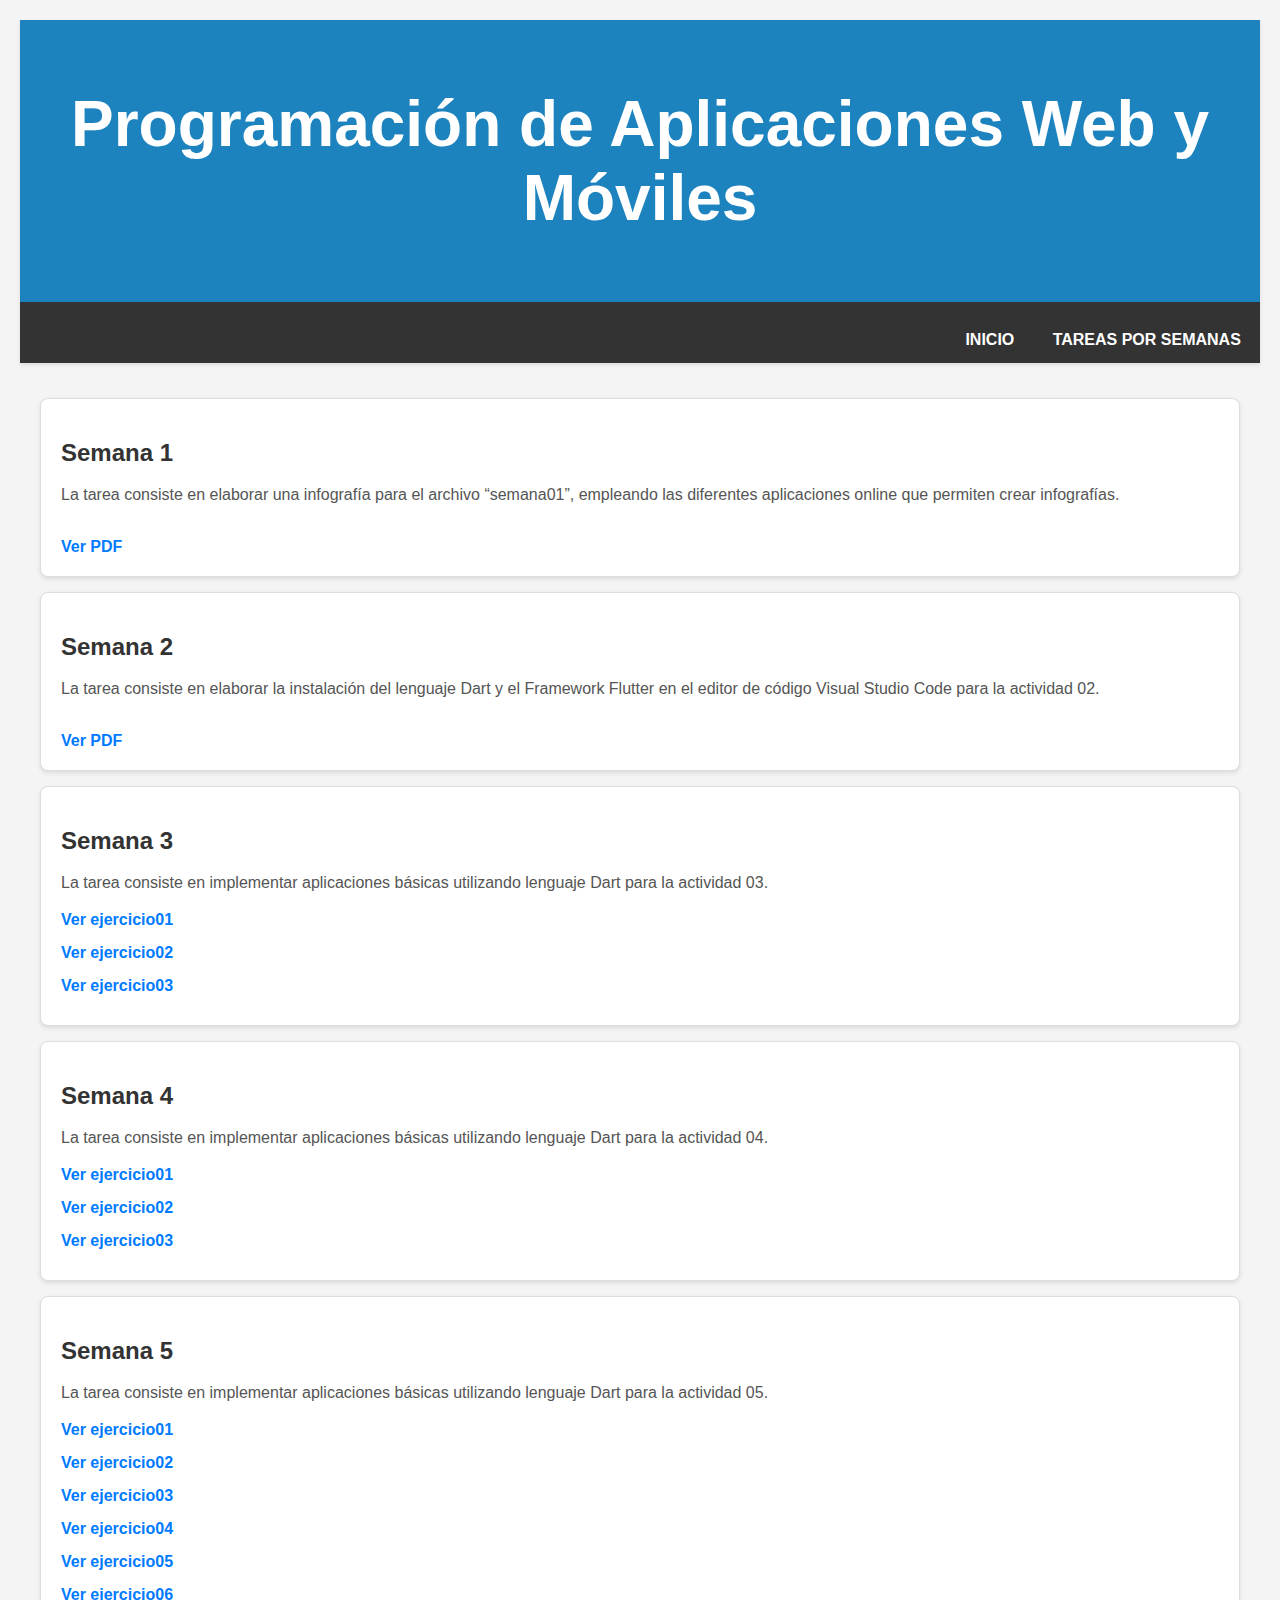
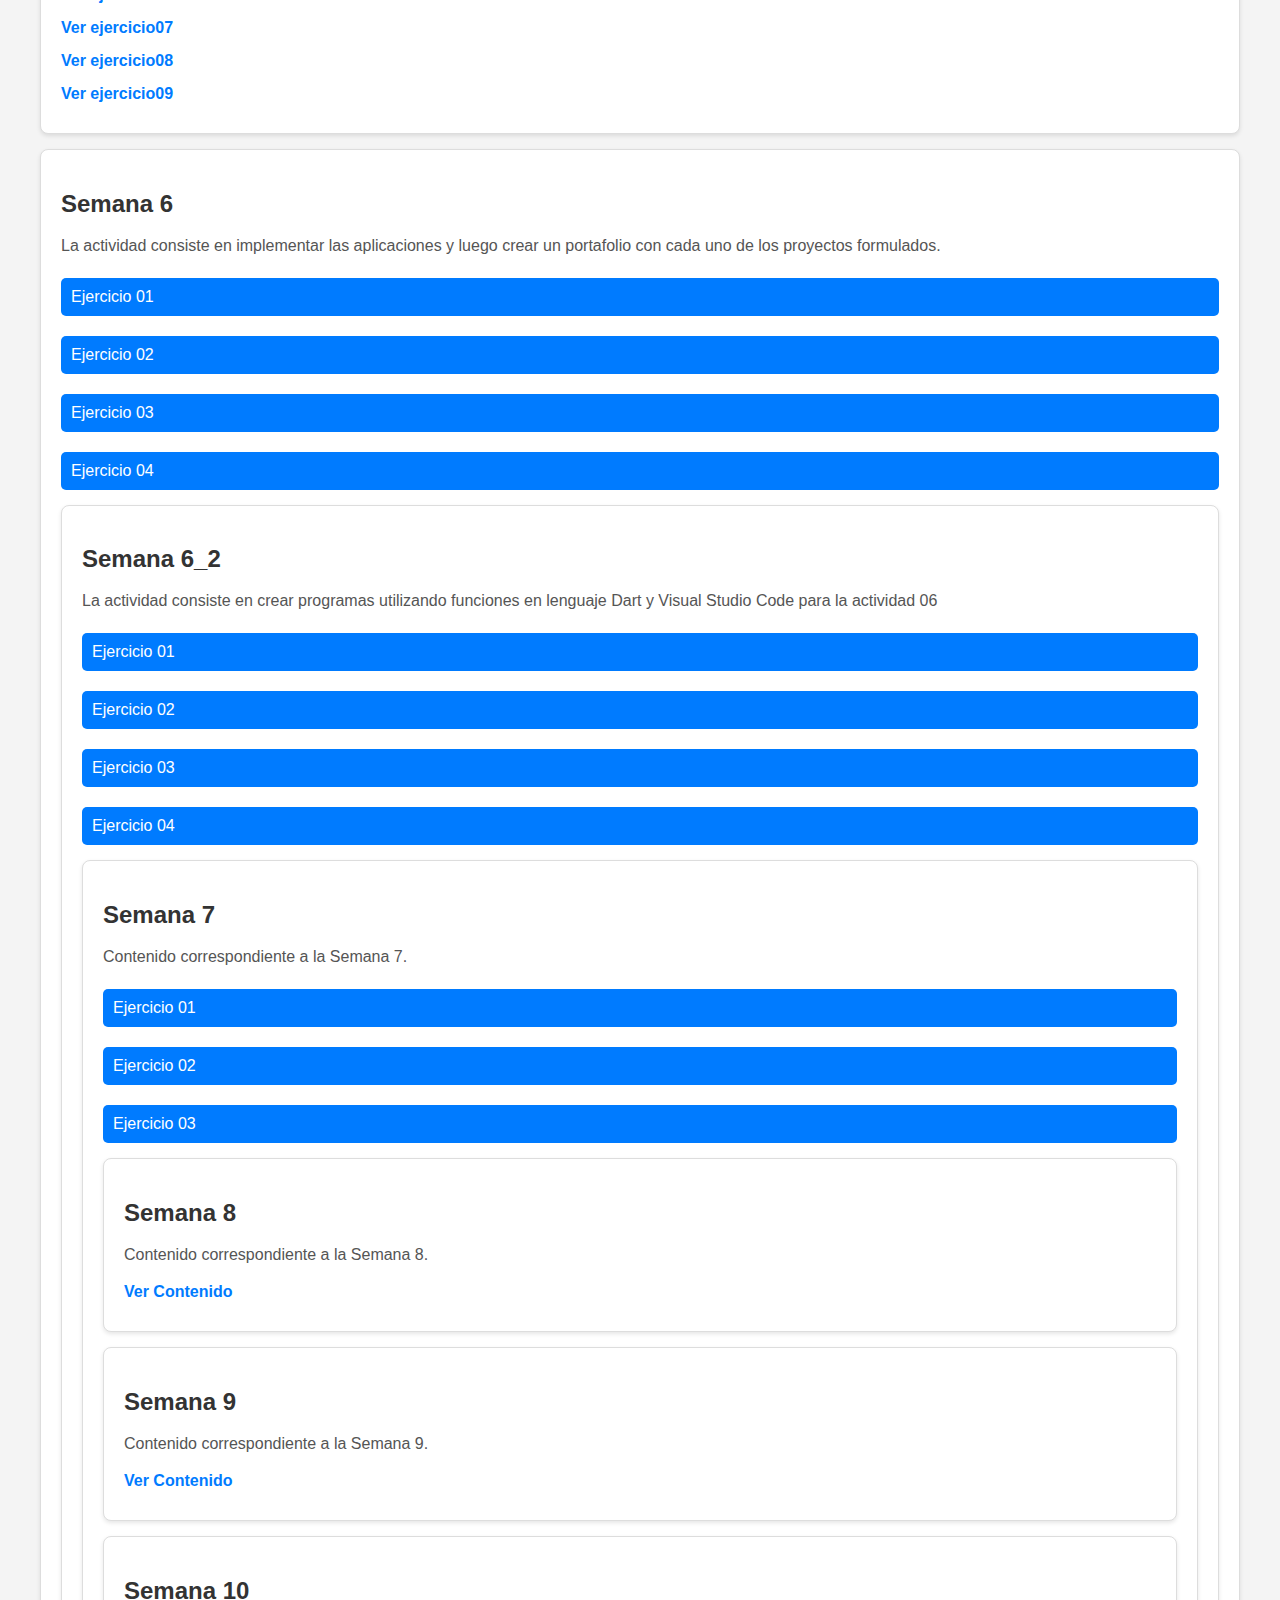
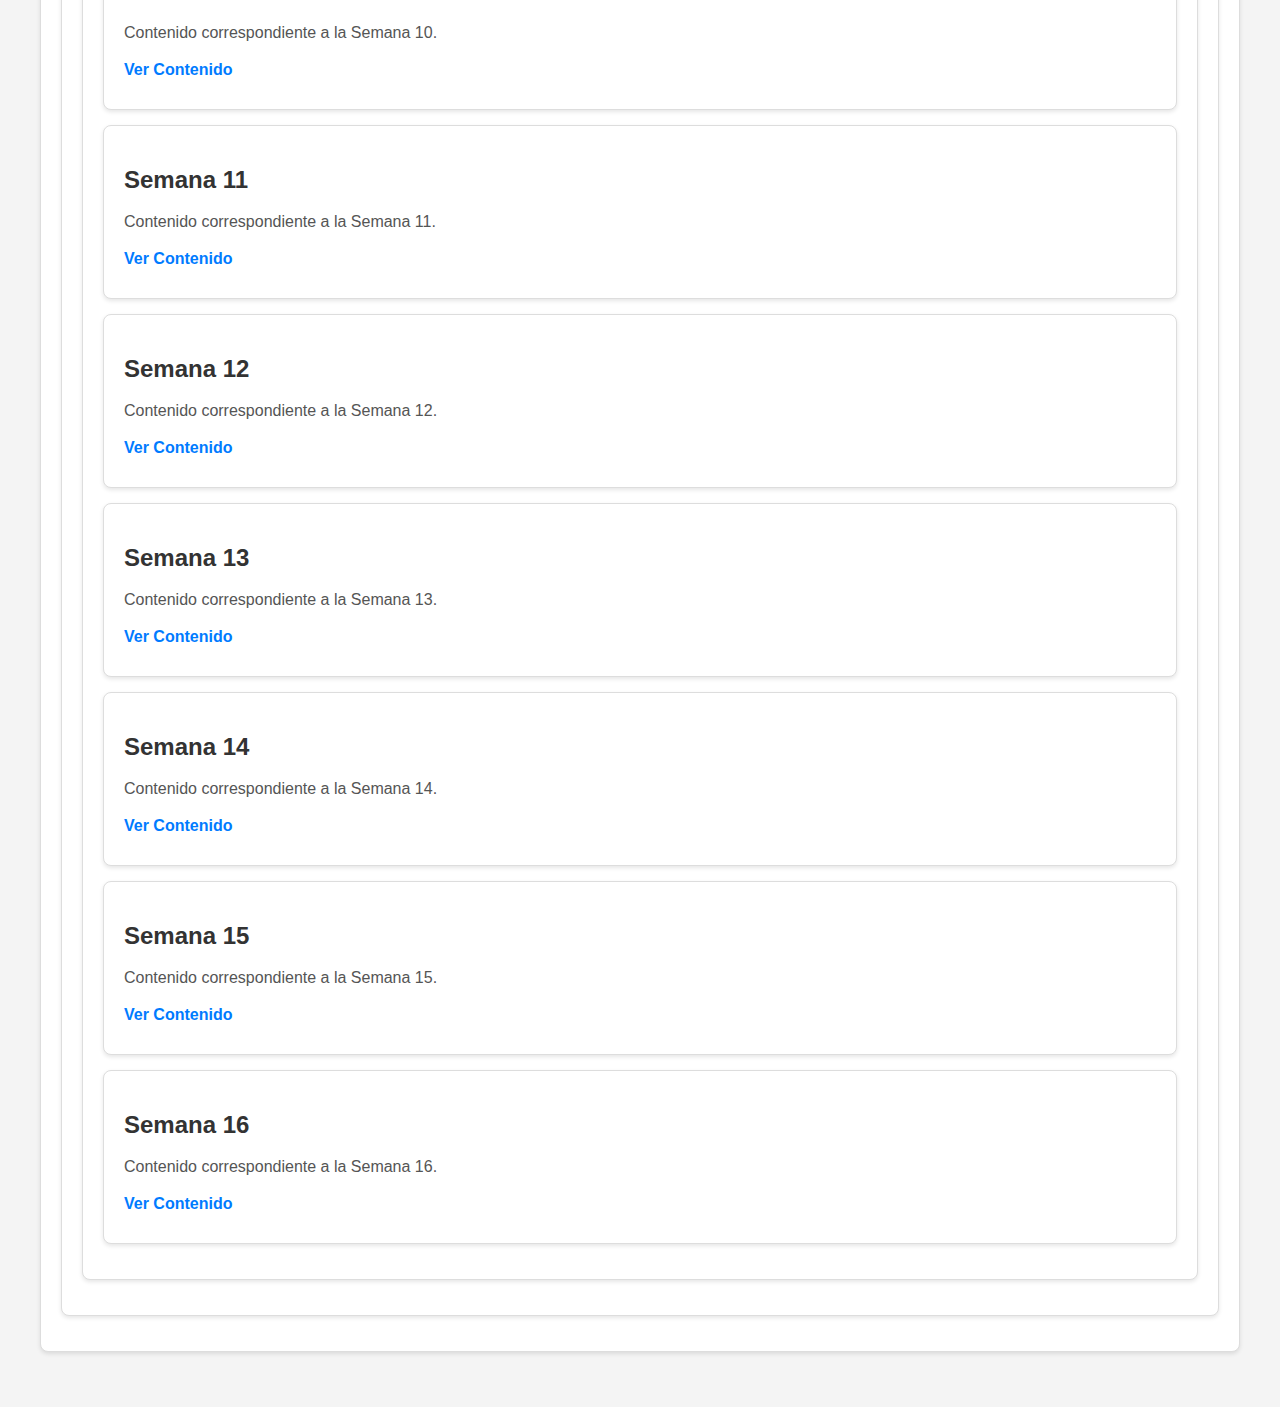
==== trabajos.html @ b3fa12b3 "Update trabajos.html" ====
<!DOCTYPE html>
<html lang="es">
<head>
    <meta charset="UTF-8">
    <meta name="viewport" content="width=device-width, initial-scale=1.0">
    <title>Aplicaciones Móviles</title>
    <link rel="stylesheet" href="styles.css">
</head>
<body>

    <header>
        <h1>Programación de Aplicaciones Web y Móviles</h1>
    </header>
    <nav>
        <ul>
            <li><a href="index.html">INICIO</a></li>
            <li><a href="trabajos.html">TAREAS POR SEMANAS</a></li>
        </ul>
    </nav>

    <!-- Secciones de las semanas -->
    <main>
        <section id="semana1">
            <h2>Semana 1</h2>
            <p>La tarea consiste en elaborar una infografía para el archivo “semana01”, empleando las diferentes aplicaciones online que permiten crear infografías.</p>
            <a href="pdf/Infografia.pdf">Ver PDF</a>
        </section>

        <section id="semana2">
            <h2>Semana 2</h2>
            <p>La tarea consiste en elaborar la instalación del lenguaje Dart y el Framework Flutter en el editor de código Visual Studio Code para la actividad 02.</p>
            <a href="pdf/Manual de instalacion.pdf">Ver PDF</a>
        </section>

        <section id="semana3">
            <h2>Semana 3</h2>
            <p>La tarea consiste en implementar aplicaciones básicas utilizando lenguaje Dart para la actividad 03.</p>
            <a href="dart/enunciado01.dart">Ver ejercicio01</a>
            <a href="dart/enunciado02.dart">Ver ejercicio02</a>
            <a href="dart/enunciado03.dart">Ver ejercicio03</a>
        </section>
        

        <section id="semana4">
            <h2>Semana 4</h2>
            <p>La tarea consiste en implementar aplicaciones básicas utilizando lenguaje Dart para la actividad 04.</p>
            <a href="dart/Ejercicio01.dart">Ver ejercicio01</a>
            <a href="dart/Ejercicio02.dart">Ver ejercicio02</a>
            <a href="dart/Ejercicio03.dart">Ver ejercicio03</a>
        </section>

        <section id="semana5">
            <h2>Semana 5</h2>
            <p>La tarea consiste en implementar aplicaciones básicas utilizando lenguaje Dart para la actividad 05.</p>
            <a href="dart/ejercicio1.dart">Ver ejercicio01</a>
            <a href="dart/ejercicio2.dart">Ver ejercicio02</a>
            <a href="dart/ejercicio3.dart">Ver ejercicio03</a>
            <a href="dart/ejercicio4.dart">Ver ejercicio04</a>
            <a href="dart/ejercicio5.dart">Ver ejercicio05</a>
            <a href="dart/ejercicio6.dart">Ver ejercicio06</a>
            <a href="dart/ejercicio7.dart">Ver ejercicio07</a>
            <a href="dart/ejercicio8.dart">Ver ejercicio08</a>
            <a href="dart/ejercicio9.dart">Ver ejercicio09</a>

        </section>

       <section id="semana6">
            <h2>Semana 6</h2>
<p>La actividad consiste en implementar las aplicaciones y luego crear un portafolio con cada uno de los proyectos formulados.</p>

<!-- Acordeón para el Ejercicio 01 -->
<div class="accordion">
    <input type="checkbox" id="exercise1" class="toggle-input">
    <label for="exercise1" class="toggle-btn">Ejercicio 01</label>

    <div class="toggle-content">
        <h3>Enunciado:</h3>
        <p>Una empresa paga a sus vendedores un sueldo bruto que se calcula sumando un sueldo básico más una comisión. El sueldo básico es S/. 350.75. La comisión es igual al 5% del importe total vendido en el mes. Por ley, todo empleado está sujeto a un descuento igual al 15% del sueldo bruto. Diseñe un algoritmo que imprima la boleta de un vendedor indicando el sueldo básico, la comisión, el sueldo bruto, el descuento y el sueldo neto.</p>

        <h3>Requerimientos Funcionales:</h3>
        <ul>
            <li>Calcular la comisión (5% de las ventas).</li>
            <li>Calcular el sueldo bruto sumando el sueldo básico y la comisión.</li>
            <li>Aplicar un descuento del 15% sobre el sueldo bruto.</li>
            <li>Calcular el sueldo neto restando el descuento al sueldo bruto.</li>
        </ul>

        <h3>Código Dart:</h3>
        <pre><code>
// Código Dart para calcular la boleta de un vendedor
import 'dart:io';

class Vendedor {
  double sueldoBasico = 350.75;
  double porcentajeComision = 0.05;
  double porcentajeDescuento = 0.15;
  double totalVendido = 0.0;

  Vendedor(double totalVendido) {
    this.totalVendido = totalVendido;
  }

  double calcularComision() {
    return totalVendido * porcentajeComision;
  }

  double calcularSueldoBruto() {
    return sueldoBasico + calcularComision();
  }

  double calcularDescuento() {
    return calcularSueldoBruto() * porcentajeDescuento;
  }

  double calcularSueldoNeto() {
    return calcularSueldoBruto() - calcularDescuento();
  }

  void imprimirBoleta() {
    print('\n--- Boleta de Pago ---');
    print('Sueldo Básico: S/. ${sueldoBasico.toStringAsFixed(2)}');
    print('Comisión: S/. ${calcularComision().toStringAsFixed(2)}');
    print('Sueldo Bruto: S/. ${calcularSueldoBruto().toStringAsFixed(2)}');
    print('Descuento (15%): S/. ${calcularDescuento().toStringAsFixed(2)}');
    print('Sueldo Neto: S/. ${calcularSueldoNeto().toStringAsFixed(2)}');
  }
}

void main() {
  print('Ingresa el importe total vendido en el mes: ');
  String? input = stdin.readLineSync();
  double totalVendido = double.parse(input!);

  Vendedor vendedor = Vendedor(totalVendido);
  vendedor.imprimirBoleta();
}
        </code></pre>
    </div>
</div>


           


<!-- Acordeón para el Ejercicio 02 -->
<div class="accordion">
    <input type="checkbox" id="exercise2" class="toggle-input">
    <label for="exercise2" class="toggle-btn">Ejercicio 02</label>
    
    <div class="toggle-content">
        <h3>Enunciado:</h3>
        <p>Una empresa expondrá sus productos en una feria. Dado el monto total de dinero a invertir, diseñe un programa que determine cuánto gastará la empresa en cada rubro.</p>
        
        <h3>Requerimientos Funcionales:</h3>
        <ul>
            <li>Solicitar el monto total de inversión.</li>
            <li>Calcular los gastos para cada rubro en base a los porcentajes establecidos.</li>
            <li>Imprimir los valores distribuidos en cada rubro.</li>
        </ul>
        
        <a href="dart/S6_ejercicio02.dart">Ver Ejercicio02</a>
    </div>
</div>

<!-- Acordeón para el Ejercicio 03 -->
<div class="accordion">
    <input type="checkbox" id="exercise3" class="toggle-input">
    <label for="exercise3" class="toggle-btn">Ejercicio 03</label>
    
    <div class="toggle-content">
        <h3>Enunciado:</h3>
        <p>Una tienda ha puesto en oferta la venta de camisas ofreciendo un descuento, por temporada de verano, denominado 7% + 7%. Se requiere diseñar un programa que calcule el importe de la compra, los descuentos y el importe a pagar.</p>
        
        <h3>Requerimientos Funcionales:</h3>
        <ul>
            <li>El importe de la compra: que es igual al producto del precio de la camisa por la cantidad de unidades adquiridas.</li>
            <li>El importe del primer descuento: que es igual al 7% del importe de la compra.</li>
            <li>El importe del segundo descuento: que es igual al 7% de lo que queda después de restar el importe de la compra menos el importe del primer descuento.</li>
            <li>El importe del descuento total: que es igual a la suma de los dos descuentos anteriores.</li>
            <li>El importe a pagar: que es igual al importe de la compra menos el importe del descuento total.</li>
        </ul>
        
        <a href="dart/S6_ejercicio03.dart">Ver Ejercicio03</a>
    </div>
</div>

<!-- Acordeón para el Ejercicio 04 -->
<div class="accordion">
    <input type="checkbox" id="exercise4" class="toggle-input">
    <label for="exercise4" class="toggle-btn">Ejercicio 04</label>
    
    <div class="toggle-content">
        <h3>Enunciado:</h3>
        <p>El sueldo bruto de los empleados de una empresa se calcula sumando el sueldo básico más la bonificación por hijos. El sueldo básico se calcula multiplicando las horas trabajadas por la tarifa horaria. Diseñe un programa que determine el sueldo básico, el sueldo bruto, el descuento y el sueldo neto.</p>
        
        <h3>Requerimientos Funcionales:</h3>
        <ul>
            <li>Solicitar la categoría del empleado y las horas trabajadas.</li>
            <li>Calcular el sueldo básico según la tarifa horaria.</li>
            <li>Calcular la bonificación por hijos según la cantidad de hijos.</li>
            <li>Calcular el sueldo bruto sumando el sueldo básico y la bonificación por hijos.</li>
            <li>Aplicar el descuento correspondiente según el sueldo bruto.</li>
            <li>Calcular el sueldo neto restando el descuento del sueldo bruto.</li>
        </ul>
        
        <a href="dart/S6_ejercicio04.dart">Ver Ejercicio04</a>
    </div>
</div>



           






           
           <section id="semana6_2">
            <h2>Semana 6_2</h2>
<p>La actividad consiste en crear programas utilizando funciones en lenguaje Dart y Visual
Studio Code para la actividad 06</p>

<!-- Acordeón para el ejercicio1 -->
<div class="accordion">
        <input type="checkbox" id="exercise12" class="toggle-input">
        
       
<label for="exercise12" class="toggle-btn">Ejercicio 01</label>
    
    <div class="toggle-content">
        <h3>Enunciado:</h3>
        <p>Dado el promedio ponderado y la categoría de un estudiante, diseñe un programa que determine
cuánto de rebaja recibirá sobre su pensión actual y a cuánto asciende su nueva pensión.</p>
        
        <a href="dart/ejercicio1.dart">Ver Ejercicio01</a>
    </div>
</div>

<!-- Acordeón para el ejercicio2 -->
<div class="accordion">
        <input type="checkbox" id="exercise22" class="toggle-input">

<label for="exercise22" class="toggle-btn">Ejercicio 02</label>
    
    <div class="toggle-content">
        <h3>Enunciado:</h3>
        <p>Dados los minutos de tardanza y el número de observaciones de un empleado, diseñe un
programa que determine el puntaje por puntualidad, el puntaje por rendimiento, el puntaje total
y la bonificación que le corresponden</p>

        <a href="dart/ejercicio2.dart">Ver Ejercicio02</a>
    </div>
</div>

<!-- Acordeón para el ejercicio3 -->
<div class="accordion">
        
       
<input type="checkbox" id="exercise33" class="toggle-input">
        
       
<label for="exercise33" class="toggle-btn">Ejercicio 03</label>
    
    <div class="toggle-content">
        <h3>Enunciado:</h3>
        <p>Dado el tipo de chocolate y la cantidad de unidades adquiridas, diseñe un programa que
determine el importe de la compra, el importe del descuento, el importe a pagar y la cantidad de
caramelos de obsequio.</p>
        
        <a href="dart/ejercicio3.dart">Ver Ejercicio03</a>
    </div>
</div>

<!-- Acordeón para el ejercicio44 -->
<div class="accordion">
        
       
<input type="checkbox" id="exercise4" class="toggle-input">
        
       
<label for="exercise44" class="toggle-btn">Ejercicio 04</label>
    
    <div class="toggle-content">
        <h3>Enunciado:</h3>
        <p>Dado el tipo de producto y la cantidad de unidades adquiridas, diseñe un programa que
determine el importe a pagar y el regalo</p>
        
        <a href="dart/ejercicio4.dart">Ver Ejercicio04</a>
    </div>
</div>


           

 <section id="semana7">
            <h2>Semana 7</h2>
            <p>Contenido correspondiente a la Semana 7.</p>
     
        <!-- Acordeón para el Ejercicio 01 -->
<div class="accordion">
    <input type="checkbox" id="exercise15" class="toggle-input">
    <label for="exercise15" class="toggle-btn">Ejercicio 01</label>
    
    <div class="toggle-content">
        <h3>Enunciado:</h3>
        <p>xddddddddddddddddddddddddddddddddddddddddddddddddd</p>
        
        <a href="dart/S7_ejercicio01.dart">Ver Ejercicio01</a>
    </div>
</div>

             <!-- Acordeón para el Ejercicio 02 -->
<div class="accordion">
    <input type="checkbox" id="exercise16" class="toggle-input">
    <label for="exercise16" class="toggle-btn">Ejercicio 02</label>
    
    <div class="toggle-content">
        <h3>Enunciado:</h3>
        <p>xdddddddddddddddddddddddddddddddddddddd</p>
        
        <a href="dart/S7_ejercicio02.dart">Ver Ejercicio02</a>
    </div>
</div>

       <!-- Acordeón para el Ejercicio 03 -->
<div class="accordion">
    <input type="checkbox" id="exercise17" class="toggle-input">
    <label for="exercise17" class="toggle-btn">Ejercicio 03</label>
    
    <div class="toggle-content">
        <h3>Enunciado:</h3>
        <p>xdddddddddddddddddddddddddddddddddddddd</p>
        
        <a href="dart/S7_ejercicio03.dart">Ver Ejercicio03</a>
    </div>
</div>
       











               
        <section id="semana8">
            <h2>Semana 8</h2>
            <p>Contenido correspondiente a la Semana 8.</p>
            <a href="contenido_semana8.html">Ver Contenido</a>
        </section>

        <section id="semana9">
            <h2>Semana 9</h2>
            <p>Contenido correspondiente a la Semana 9.</p>
            <a href="contenido_semana9.html">Ver Contenido</a>
        </section>

        <section id="semana10">
            <h2>Semana 10</h2>
            <p>Contenido correspondiente a la Semana 10.</p>
            <a href="contenido_semana10.html">Ver Contenido</a>
        </section>

        <section id="semana11">
            <h2>Semana 11</h2>
            <p>Contenido correspondiente a la Semana 11.</p>
            <a href="contenido_semana11.html">Ver Contenido</a>
        </section>

        <section id="semana12">
            <h2>Semana 12</h2>
            <p>Contenido correspondiente a la Semana 12.</p>
            <a href="contenido_semana12.html">Ver Contenido</a>
        </section>

        <section id="semana13">
            <h2>Semana 13</h2>
            <p>Contenido correspondiente a la Semana 13.</p>
            <a href="contenido_semana13.html">Ver Contenido</a>
        </section>

        <section id="semana14">
            <h2>Semana 14</h2>
            <p>Contenido correspondiente a la Semana 14.</p>
            <a href="contenido_semana14.html">Ver Contenido</a>
        </section>

        <section id="semana15">
            <h2>Semana 15</h2>
            <p>Contenido correspondiente a la Semana 15.</p>
            <a href="contenido_semana15.html">Ver Contenido</a>
        </section>

        <section id="semana16">
            <h2>Semana 16</h2>
            <p>Contenido correspondiente a la Semana 16.</p>
            <a href="contenido_semana16.html">Ver Contenido</a>
        </section>
    </main>

</body>
</html>


</html>
---- styles.css ----
/* Estilos generales */
body {
    font-family: 'Arial', sans-serif;
    margin: 0;
    padding: 0;
    background-color: #f7f7f7;
}

header {
    background-color: #1d83be;
    color: white;
    padding: 1.5rem;
    text-align: center;
    font-size: 2rem;
    box-shadow: 0 2px 4px rgba(0, 0, 0, 0.1); /* Sombra sutil */
}

/* Estilos para el menú */
nav {
    background-color: #333;
    box-shadow: 0 2px 4px rgba(0, 0, 0, 0.1); /* Sombra sutil para el nav */
}

nav ul {
    list-style-type: none;
    padding: 0;
    margin: 0;
}

nav > ul {
    display: flex;
    justify-content: flex-end;
}

nav li {
    position: relative;
}

nav a {
    color: white;
    padding: 0.7rem 1.2rem;
    text-decoration: none;
    display: block;
    font-size: 1rem;
    transition: background-color 0.3s ease, transform 0.3s ease;
}

nav a:hover {
    background-color: #575757;
    transform: translateY(-2px); /* Efecto de flotación */
}

/* Menú desplegable en columnas */
nav ul ul {
    display: none;
    position: absolute;
    background-color: #333;
    z-index: 1000;
    padding: 1rem;
    width: 400px;
    grid-template-columns: repeat(4, 1fr); /* 4 columnas */
    gap: 10px;
    box-shadow: 0 4px 8px rgba(0, 0, 0, 0.2); /* Sombra más pronunciada */
    border-radius: 8px; /* Bordes redondeados */
}

nav li:hover > ul {
    display: grid; /* Muestra el submenú como cuadrícula */
}

nav ul ul li {
    background-color: #444; /* Color de fondo de cada cuadro */
    padding: 10px;
    text-align: center;
    transition: background-color 0.3s ease, transform 0.3s ease;
    border-radius: 4px; /* Bordes redondeados para los items */
}

nav ul ul li a {
    color: white;                                                    
    padding: 0.5rem;
    text-transform: uppercase; /* Texto en mayúsculas */
    font-weight: bold; /* Texto en negrita */
    font-size: 0.9rem; /* Tamaño de texto ajustado */
}

nav ul ul li:hover {
    background-color: #575757; /* Color al pasar el ratón */
    transform: translateY(-3px); /* Efecto de flotación */
    box-shadow: 0 4px 6px rgba(0, 0, 0, 0.1); /* Sombra al hacer hover */
}
/* Estilos generales */
body {
    font-family: 'Arial', sans-serif;
    margin: 0;
    padding: 0;
    background-color: #f7f7f7;
}

header {
    background-color: #1d83be;
    color: white;
    padding: 1.5rem;
    text-align: center;
    font-size: 2rem;
    box-shadow: 0 2px 4px rgba(0, 0, 0, 0.1); /* Sombra sutil */
}

/* Estilos para las secciones */
main {
    padding: 20px;
}

section {
    background-color: white; /* Color de fondo de cada sección */
    border: 1px solid #ddd; /* Borde ligero */
    border-radius: 8px; /* Bordes redondeados */
    box-shadow: 0 2px 4px rgba(0, 0, 0, 0.1); /* Sombra sutil */
    margin: 15px 0; /* Espacio entre las secciones */
    padding: 20px; /* Espaciado interno */
    transition: transform 0.3s ease; /* Transición para el efecto de hover */
}

section:hover {
    transform: translateY(-2px); /* Efecto de elevación al pasar el ratón */
}

/* Estilos para los encabezados de las secciones */
h2 {
    color: #1d83be; /* Color del título */
    font-size: 1.5rem; /* Tamaño de fuente del título */
    margin-bottom: 10px; /* Espacio debajo del título */
}

/* Estilos para el texto dentro de las secciones */
p {
    color: #333; /* Color del texto */
    line-height: 1.5; /* Espaciado entre líneas */
}

/* Estilos para la portada */
.portada {
    position: relative;
    overflow: hidden;
    margin-bottom: 20px; /* Espacio entre la portada y la siguiente sección */
}

.portada-imagen {
    width: 100%;
    height: auto; /* Asegura que la imagen mantenga su relación de aspecto */
    display: block;
}

.portada-texto {
    position: absolute;
    top: 50%; /* Centra verticalmente */
    left: 50%; /* Centra horizontalmente */
    transform: translate(-50%, -50%); /* Ajuste para centrar el texto */
    color: white; /* Color del texto */
    text-align: center; /* Centra el texto */
    background-color: rgba(216, 203, 208, 0.815); /* Fondo semitransparente */
    padding: 20px; /* Espaciado interno */
    border-radius: 8px; /* Bordes redondeados */
}

.portada h2 {
    font-size: 2rem; /* Tamaño de fuente del encabezado */
    margin: 0; /* Elimina márgenes */
}

.portada p {
    font-size: 1.2rem; /* Tamaño de fuente del párrafo */
}

/* Estilo para que los enlaces se muestren uno debajo del otro */
#semana3 a {
    display: block; /* Esto asegura que cada enlace esté en su propia línea */
    margin-bottom: 10px; /* Agrega un poco de espacio entre los enlaces */
}

#semana4 a {
    display: block; /* Esto asegura que cada enlace esté en su propia línea */
    margin-bottom: 10px; /* Agrega un poco de espacio entre los enlaces */
}

#semana5 a {
    display: block; /* Esto asegura que cada enlace esté en su propia línea */
    margin-bottom: 10px; /* Agrega un poco de espacio entre los enlaces */
}

#semana6 a {
    display: block; /* Esto asegura que cada enlace esté en su propia línea */
    margin-bottom: 10px; /* Agrega un poco de espacio entre los enlaces */
}

/* Estilos básicos para la página */
body {
    font-family: Arial, sans-serif;
    padding: 20px;
    background-color: #f4f4f4;
}

h3 {
    color: #333;
    margin-top: 20px;
}

p {
    font-size: 16px;
    line-height: 1.5;
    color: #555;
}

ul {
    margin: 10px 0;
    padding-left: 20px; /* Sangría para la lista */
    list-style-type: disc; /* Estilo de lista */
}

li {
    font-size: 16px;
    line-height: 1.5;
    color: #555;
}

/* Estilos para el enlace */
a {
    display: inline-block;
    margin-top: 15px;
    text-decoration: none;
    color: #007bff; /* Color del enlace */
    font-weight: bold;
}

a:hover {
    color: #0056b3; /* Color del enlace al pasar el mouse */
}

/* Estilo para la boleta o contenedor */
.boleta {
    background-color: #fff;
    padding: 15px;
    border: 1px solid #ddd;
    border-radius: 8px; /* Bordes redondeados */
    box-shadow: 0 2px 5px rgba(0, 0, 0, 0.1); /* Sombra suave */
    margin-top: 20px; /* Margen superior */
}


/* Estilos básicos para la página */
body {
    font-family: Arial, sans-serif;
    padding: 20px;
    background-color: #f4f4f4;
}

h2 {
    color: #333;
}

.content {
    max-width: 800px;
    margin: 0 auto;
    background-color: #fff;
    padding: 20px;
    border-radius: 8px;
    box-shadow: 0 0 10px rgba(0, 0, 0, 0.1);
}

/* Estilos para el acordeón */
.accordion {
    margin-top: 20px;
}

.toggle-input {
    display: none; /* Ocultar el checkbox */
}

.toggle-btn {
    display: block;
    background-color: #007bff;
    color: white;
    padding: 10px;
    cursor: pointer;
    border: none;
    border-radius: 5px;
    font-size: 16px;
    text-align: left;
    transition: background-color 0.3s ease;
}

.toggle-btn:hover {
    background-color: #0056b3;
}

.toggle-content {
    display: none; /* Inicialmente oculto */
    padding: 15px;
    border: 1px solid #ddd;
    border-radius: 8px;
    background-color: #f9f9f9;
    margin-top: 5px; /* Espacio entre el botón y el contenido */
}

.toggle-input:checked + .toggle-btn + .toggle-content {
    display: block; /* Mostrar el contenido al activar el checkbox */
}

.toggle-content h3 {
    margin-top: 0;
}

.toggle-content ul {
    list-style-type: disc;
    margin-left: 20px;
}

.toggle-content a {
    display: inline-block;
    margin-top: 10px;
    text-decoration: none;
    color: #007bff;
    font-weight: bold;
}

.toggle-content a:hover {
    color: #0056b3;
}
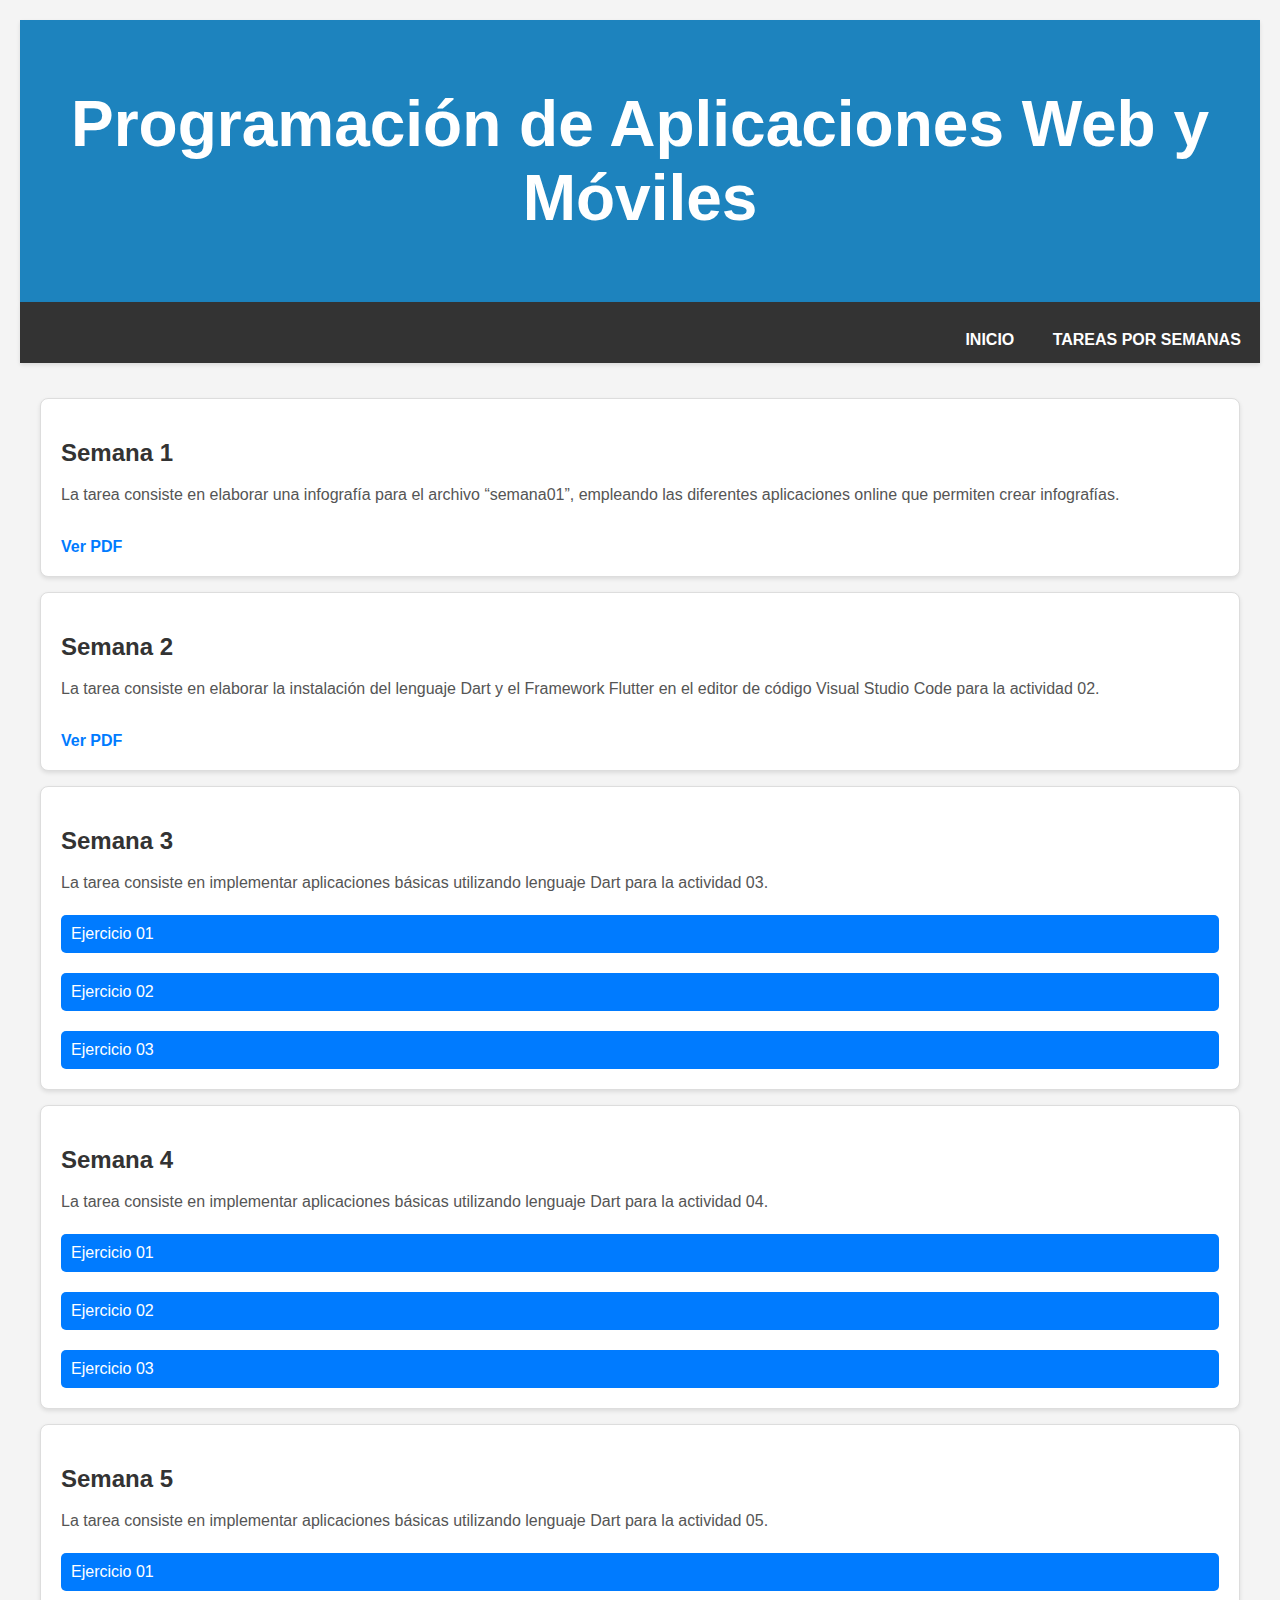
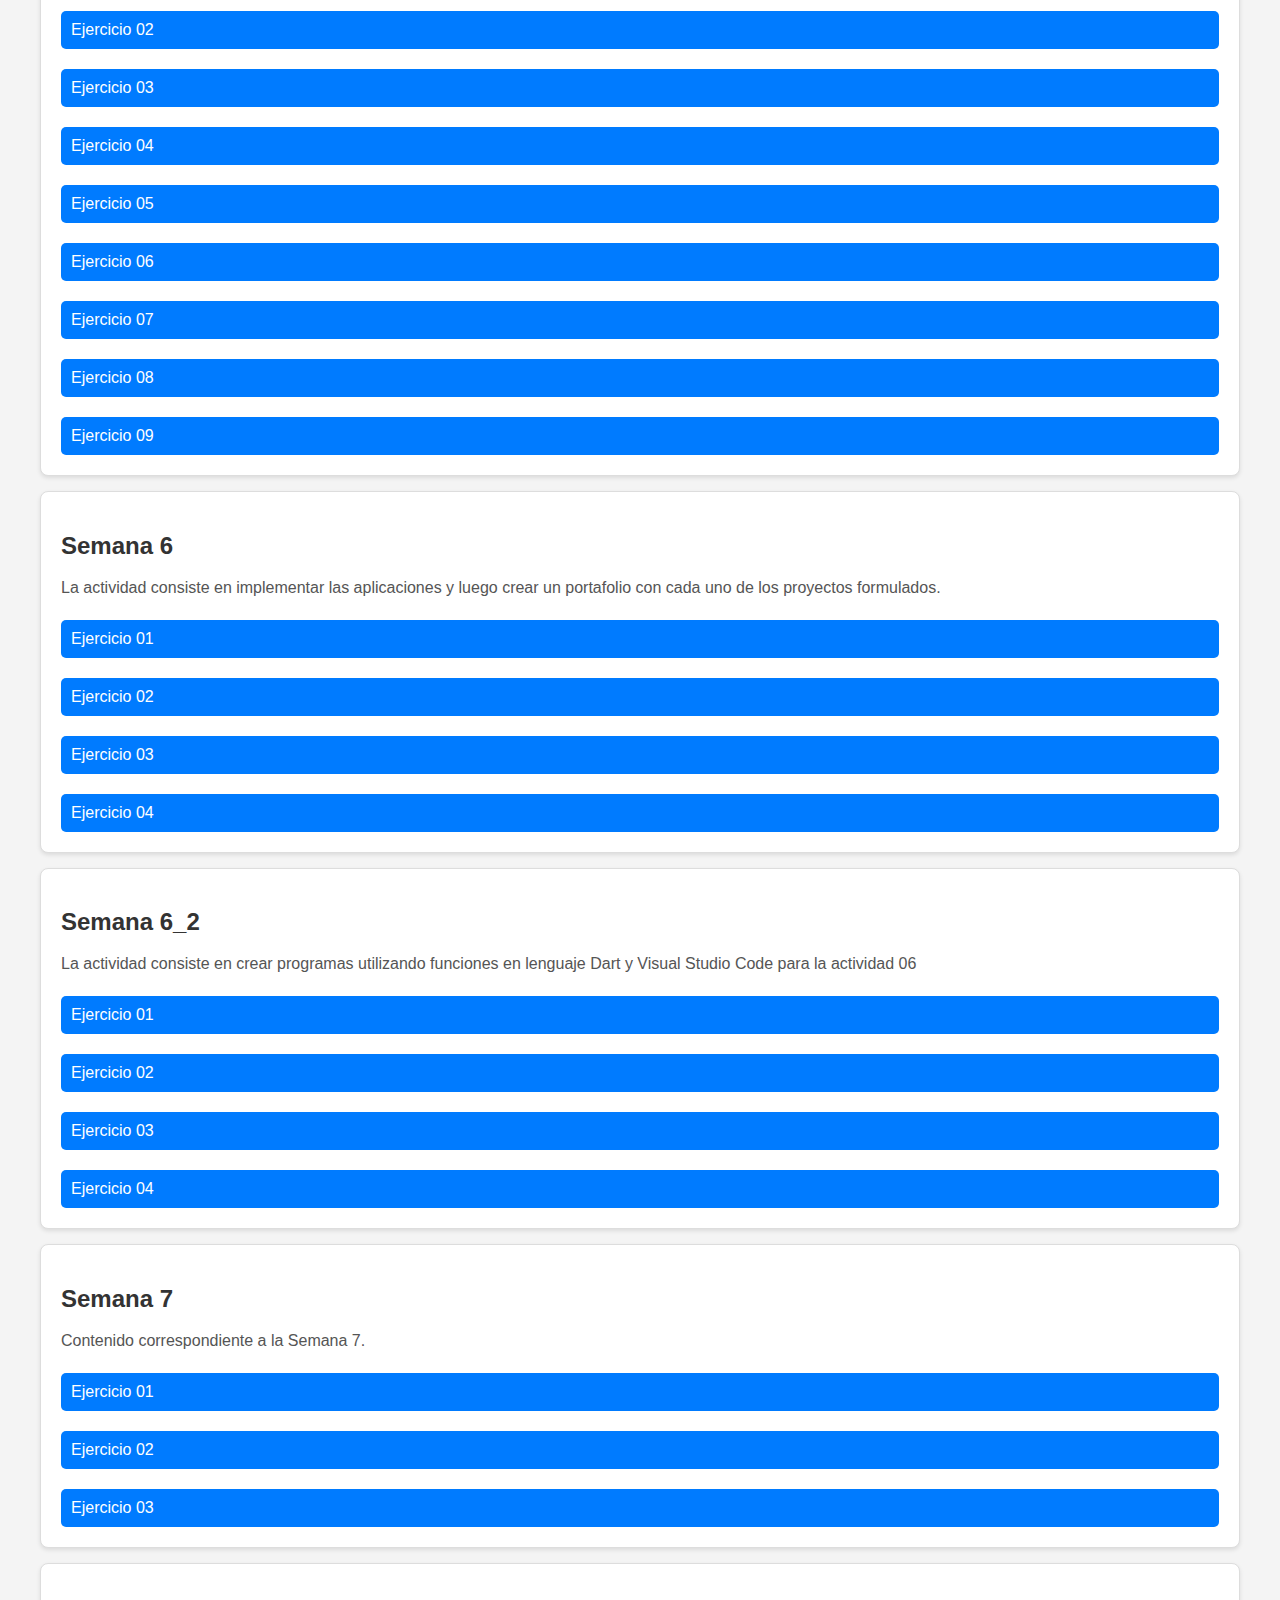
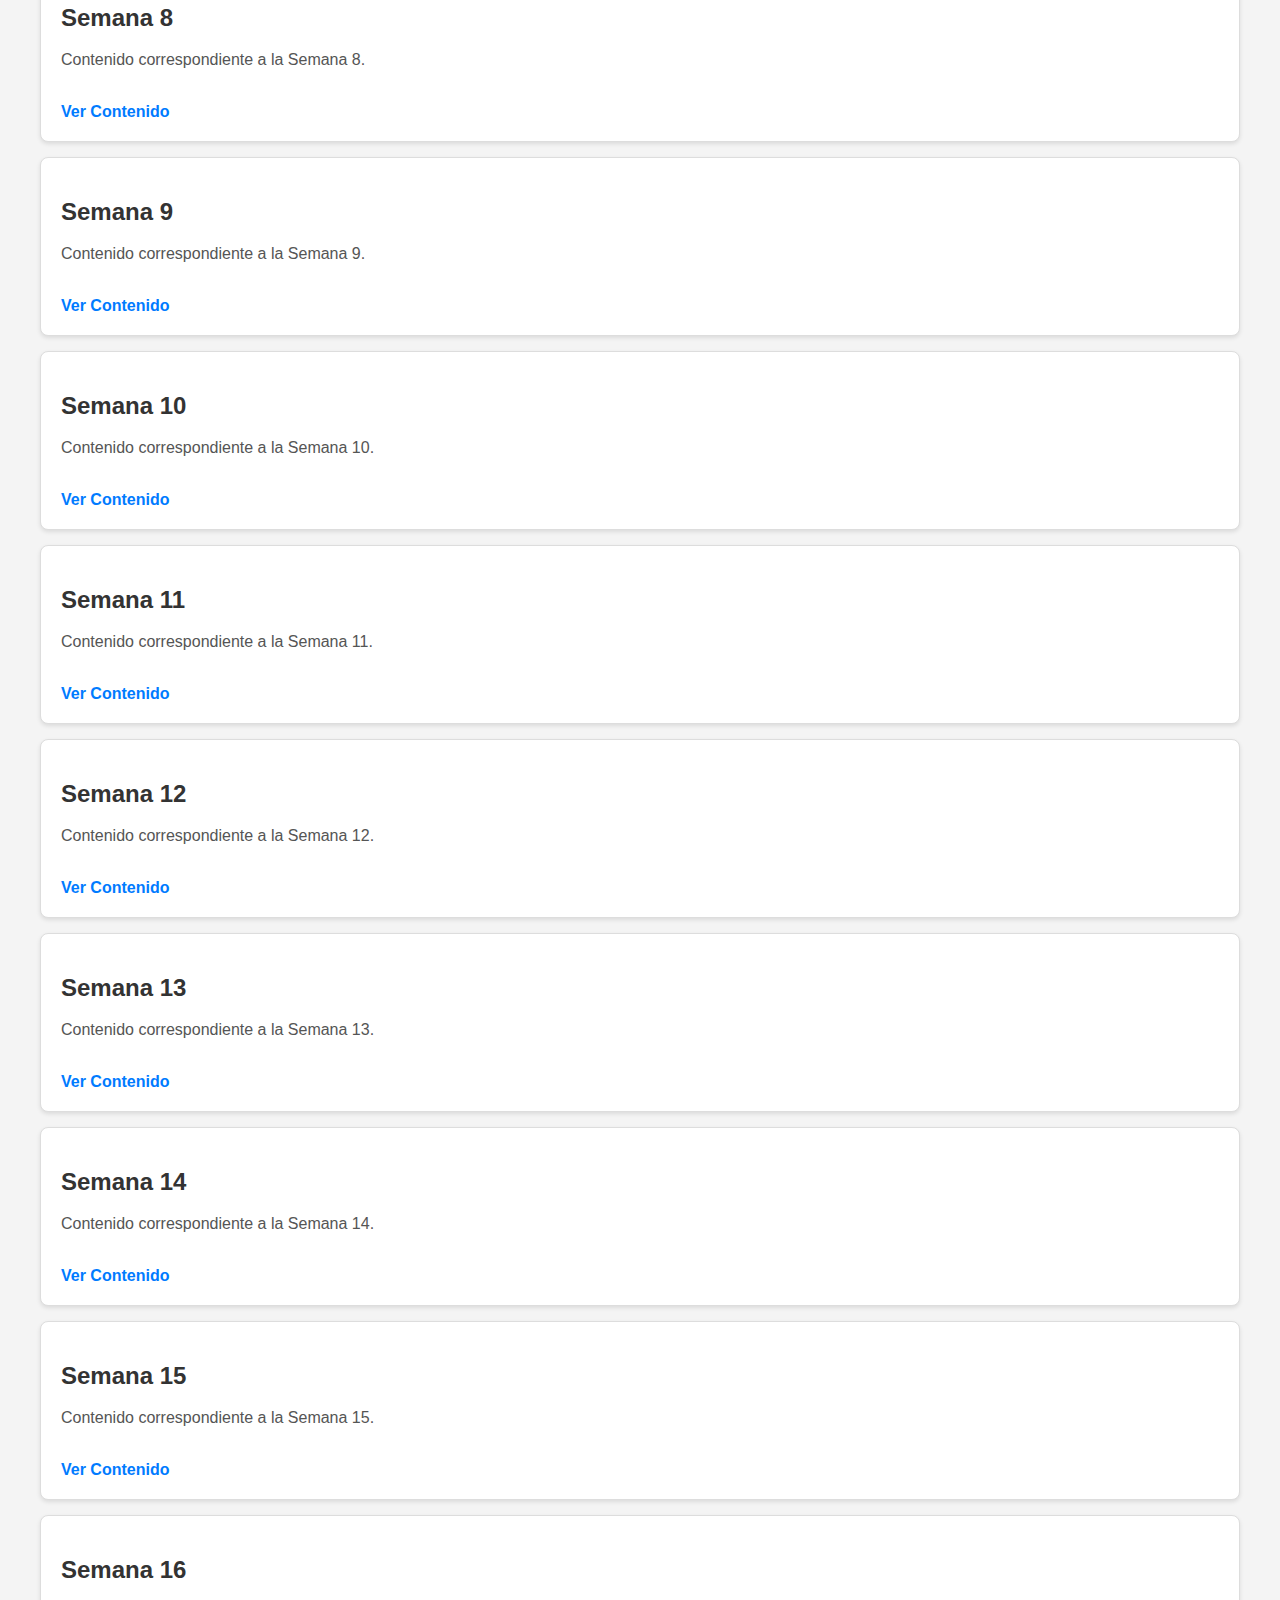
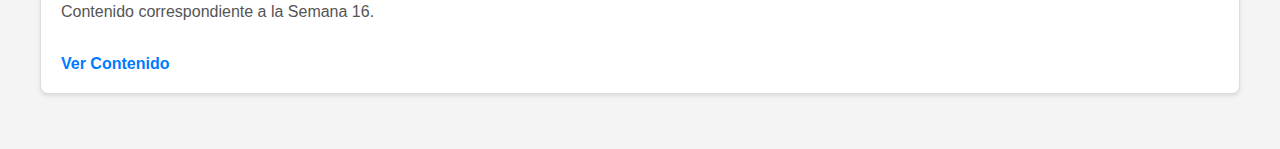
==== commit e0a310f2: "Update trabajos.html" ====
--- a/trabajos.html
+++ b/trabajos.html
@@ -35,34 +35,203 @@
         <section id="semana3">
             <h2>Semana 3</h2>
             <p>La tarea consiste en implementar aplicaciones básicas utilizando lenguaje Dart para la actividad 03.</p>
-            <a href="dart/enunciado01.dart">Ver ejercicio01</a>
-            <a href="dart/enunciado02.dart">Ver ejercicio02</a>
-            <a href="dart/enunciado03.dart">Ver ejercicio03</a>
-        </section>
-        
+
+            <!-- Acordeón para el Ejercicio 01 -->
+<div class="accordion">
+    <input type="checkbox" id="exercise1" class="toggle-input">
+    <label for="exercise1" class="toggle-btn">Ejercicio 01</label>
+
+    <div class="toggle-content">
+        <h3>Enunciado:</h3>
+        <p>aaaaaaaaaaaaaaaaaaaaaaaaaaaaaaaaaaaaaaaaaaaaaa</p>
+            <a href="https://github.com/NickolEnriquez/dpwprogramacionmobil.github.io/blob/292e5268c62bab496b81770b1c75bd3ac33860a5/dart/enunciado01.dart">Ver ejercicio01</a>
+        </div>
+    </div>
+
+             <!-- Acordeón para el Ejercicio 02 -->
+<div class="accordion">
+    <input type="checkbox" id="exercise2" class="toggle-input">
+    <label for="exercise2" class="toggle-btn">Ejercicio 02</label>
+
+    <div class="toggle-content">
+        <h3>Enunciado:</h3>
+        <p>aaaaaaaaaaaaaaaaaaaaaaaaaaaaaaaaaaaaaaaaaaaaaa</p>
+            <a href="https://github.com/NickolEnriquez/dpwprogramacionmobil.github.io/blob/292e5268c62bab496b81770b1c75bd3ac33860a5/dart/enunciado02.dart">Ver ejercicio02</a>
+        </div>
+    </div>
+
+            <!-- Acordeón para el Ejercicio 03 -->
+<div class="accordion">
+    <input type="checkbox" id="exercise3" class="toggle-input">
+    <label for="exercise3" class="toggle-btn">Ejercicio 03</label>
+
+    <div class="toggle-content">
+        <h3>Enunciado:</h3>
+        <p>aaaaaaaaaaaaaaaaaaaaaaaaaaaaaaaaaaaaaaaaaaaaaa</p>
+            <a href="https://github.com/NickolEnriquez/dpwprogramacionmobil.github.io/blob/292e5268c62bab496b81770b1c75bd3ac33860a5/dart/enunciado03.dart">Ver ejercicio03</a>
+        </div>
+    </div>
+        </section>
+        
+
 
         <section id="semana4">
             <h2>Semana 4</h2>
             <p>La tarea consiste en implementar aplicaciones básicas utilizando lenguaje Dart para la actividad 04.</p>
-            <a href="dart/Ejercicio01.dart">Ver ejercicio01</a>
-            <a href="dart/Ejercicio02.dart">Ver ejercicio02</a>
-            <a href="dart/Ejercicio03.dart">Ver ejercicio03</a>
-        </section>
+
+             <!-- Acordeón para el Ejercicio 01 -->
+<div class="accordion">
+    <input type="checkbox" id="exercise4" class="toggle-input">
+    <label for="exercise4" class="toggle-btn">Ejercicio 01</label>
+
+    <div class="toggle-content">
+        <h3>Enunciado:</h3>
+        <p>aaaaaaaaaaaaaaaaaaaaaaaaaaaaaaaaaaaaaaaaaaaaaa</p>
+            <a href="https://github.com/NickolEnriquez/dpwprogramacionmobil.github.io/blob/292e5268c62bab496b81770b1c75bd3ac33860a5/dart/Ejercicio01.dart">Ver ejercicio01</a>
+        </div>
+    </div>
+            <!-- Acordeón para el Ejercicio 02 -->
+<div class="accordion">
+    <input type="checkbox" id="exercise5" class="toggle-input">
+    <label for="exercise5" class="toggle-btn">Ejercicio 02</label>
+
+    <div class="toggle-content">
+        <h3>Enunciado:</h3>
+        <p>aaaaaaaaaaaaaaaaaaaaaaaaaaaaaaaaaaaaaaaaaaaaaa</p>
+            <a href="https://github.com/NickolEnriquez/dpwprogramacionmobil.github.io/blob/292e5268c62bab496b81770b1c75bd3ac33860a5/dart/Ejercicio02.dart">Ver ejercicio02</a>
+        </div>
+    </div>
+        
+            <!-- Acordeón para el Ejercicio 03 -->
+<div class="accordion">
+    <input type="checkbox" id="exercise6" class="toggle-input">
+    <label for="exercise6" class="toggle-btn">Ejercicio 03</label>
+
+    <div class="toggle-content">
+        <h3>Enunciado:</h3>
+        <p>aaaaaaaaaaaaaaaaaaaaaaaaaaaaaaaaaaaaaaaaaaaaaa</p>
+            <a href="https://github.com/NickolEnriquez/dpwprogramacionmobil.github.io/blob/292e5268c62bab496b81770b1c75bd3ac33860a5/dart/Ejercicio03.dart">Ver ejercicio03</a>
+        </div>
+    </div>
+        </section>
+
+
 
         <section id="semana5">
             <h2>Semana 5</h2>
             <p>La tarea consiste en implementar aplicaciones básicas utilizando lenguaje Dart para la actividad 05.</p>
-            <a href="dart/ejercicio1.dart">Ver ejercicio01</a>
-            <a href="dart/ejercicio2.dart">Ver ejercicio02</a>
-            <a href="dart/ejercicio3.dart">Ver ejercicio03</a>
-            <a href="dart/ejercicio4.dart">Ver ejercicio04</a>
-            <a href="dart/ejercicio5.dart">Ver ejercicio05</a>
-            <a href="dart/ejercicio6.dart">Ver ejercicio06</a>
-            <a href="dart/ejercicio7.dart">Ver ejercicio07</a>
-            <a href="dart/ejercicio8.dart">Ver ejercicio08</a>
-            <a href="dart/ejercicio9.dart">Ver ejercicio09</a>
-
-        </section>
+
+            <!-- Acordeón para el Ejercicio 01 -->
+<div class="accordion">
+    <input type="checkbox" id="exercise7" class="toggle-input">
+    <label for="exercise7" class="toggle-btn">Ejercicio 01</label>
+
+    <div class="toggle-content">
+        <h3>Enunciado:</h3>
+        <p>aaaaaaaaaaaaaaaaaaaaaaaaaaaaaaaaaaaaaaaaaaaaaa</p>
+
+            <a href="https://github.com/NickolEnriquez/dpwprogramacionmobil.github.io/blob/292e5268c62bab496b81770b1c75bd3ac33860a5/dart/ejercicio1.dart">Ver ejercicio01</a>
+        </div>
+    </div>
+
+    <!-- Acordeón para el Ejercicio 02 -->
+<div class="accordion">
+    <input type="checkbox" id="exercise8" class="toggle-input">
+    <label for="exercise8" class="toggle-btn">Ejercicio 02</label>
+
+    <div class="toggle-content">
+        <h3>Enunciado:</h3>
+        <p>aaaaaaaaaaaaaaaaaaaaaaaaaaaaaaaaaaaaaaaaaaaaaa</p>
+            <a href="https://github.com/NickolEnriquez/dpwprogramacionmobil.github.io/blob/292e5268c62bab496b81770b1c75bd3ac33860a5/dart/ejercicio2.dart">Ver ejercicio02</a>
+        </div>
+    </div>
+
+ <!-- Acordeón para el Ejercicio 03 -->
+ <div class="accordion">
+    <input type="checkbox" id="exercise9" class="toggle-input">
+    <label for="exercise9" class="toggle-btn">Ejercicio 03</label>
+
+    <div class="toggle-content">
+        <h3>Enunciado:</h3>
+        <p>aaaaaaaaaaaaaaaaaaaaaaaaaaaaaaaaaaaaaaaaaaaaaa</p>
+            <a href="https://github.com/NickolEnriquez/dpwprogramacionmobil.github.io/blob/292e5268c62bab496b81770b1c75bd3ac33860a5/dart/ejercicio3.dart">Ver ejercicio03</a>
+        </div>
+    </div>
+
+<!-- Acordeón para el Ejercicio 04 -->
+<div class="accordion">
+    <input type="checkbox" id="exercise10" class="toggle-input">
+    <label for="exercise10" class="toggle-btn">Ejercicio 04</label>
+
+    <div class="toggle-content">
+        <h3>Enunciado:</h3>
+        <p>aaaaaaaaaaaaaaaaaaaaaaaaaaaaaaaaaaaaaaaaaaaaaa</p>
+            <a href="https://github.com/NickolEnriquez/dpwprogramacionmobil.github.io/blob/292e5268c62bab496b81770b1c75bd3ac33860a5/dart/ejercicio4.dart">Ver ejercicio04</a>
+        </div>
+    </div>
+
+<!-- Acordeón para el Ejercicio 05 -->
+<div class="accordion">
+    <input type="checkbox" id="exercise11" class="toggle-input">
+    <label for="exercise11" class="toggle-btn">Ejercicio 05</label>
+
+    <div class="toggle-content">
+        <h3>Enunciado:</h3>
+        <p>aaaaaaaaaaaaaaaaaaaaaaaaaaaaaaaaaaaaaaaaaaaaaa</p>
+            <a href="https://github.com/NickolEnriquez/dpwprogramacionmobil.github.io/blob/292e5268c62bab496b81770b1c75bd3ac33860a5/dart/ejercicio5.dart">Ver ejercicio05</a>
+        </div>
+    </div>
+
+    <!-- Acordeón para el Ejercicio 06 -->
+<div class="accordion">
+    <input type="checkbox" id="exercise12" class="toggle-input">
+    <label for="exercise12" class="toggle-btn">Ejercicio 06</label>
+
+    <div class="toggle-content">
+        <h3>Enunciado:</h3>
+        <p>aaaaaaaaaaaaaaaaaaaaaaaaaaaaaaaaaaaaaaaaaaaaaa</p>
+            <a href="https://github.com/NickolEnriquez/dpwprogramacionmobil.github.io/blob/292e5268c62bab496b81770b1c75bd3ac33860a5/dart/ejercicio6.dart">Ver ejercicio06</a>
+        </div>
+    </div>
+    
+    <!-- Acordeón para el Ejercicio 07 -->
+<div class="accordion">
+    <input type="checkbox" id="exercise13" class="toggle-input">
+    <label for="exercise13" class="toggle-btn">Ejercicio 07</label>
+
+    <div class="toggle-content">
+        <h3>Enunciado:</h3>
+        <p>aaaaaaaaaaaaaaaaaaaaaaaaaaaaaaaaaaaaaaaaaaaaaa</p>
+            <a href="https://github.com/NickolEnriquez/dpwprogramacionmobil.github.io/blob/292e5268c62bab496b81770b1c75bd3ac33860a5/dart/ejercicio7.dart">Ver ejercicio07</a>
+        </div>
+    </div>
+
+    <!-- Acordeón para el Ejercicio 08 -->
+<div class="accordion">
+    <input type="checkbox" id="exercise14" class="toggle-input">
+    <label for="exercise14" class="toggle-btn">Ejercicio 08</label>
+
+    <div class="toggle-content">
+        <h3>Enunciado:</h3>
+        <p>aaaaaaaaaaaaaaaaaaaaaaaaaaaaaaaaaaaaaaaaaaaaaa</p>
+            <a href="https://github.com/NickolEnriquez/dpwprogramacionmobil.github.io/blob/292e5268c62bab496b81770b1c75bd3ac33860a5/dart/ejercicio8.dart">Ver ejercicio08</a>
+        </div>
+    </div>
+    
+         <!-- Acordeón para el Ejercicio 09 -->
+<div class="accordion">
+    <input type="checkbox" id="exercise15" class="toggle-input">
+    <label for="exercise15" class="toggle-btn">Ejercicio 09</label>
+
+    <div class="toggle-content">
+        <h3>Enunciado:</h3>
+        <p>aaaaaaaaaaaaaaaaaaaaaaaaaaaaaaaaaaaaaaaaaaaaaa</p>
+            <a href="https://github.com/NickolEnriquez/dpwprogramacionmobil.github.io/blob/292e5268c62bab496b81770b1c75bd3ac33860a5/dart/ejercicio9.dart">Ver ejercicio09</a>
+        </div>
+    </div>
+        </section>
+
+
 
        <section id="semana6">
             <h2>Semana 6</h2>
@@ -70,8 +239,8 @@
 
 <!-- Acordeón para el Ejercicio 01 -->
 <div class="accordion">
-    <input type="checkbox" id="exercise1" class="toggle-input">
-    <label for="exercise1" class="toggle-btn">Ejercicio 01</label>
+    <input type="checkbox" id="exercise16" class="toggle-input">
+    <label for="exercise16" class="toggle-btn">Ejercicio 01</label>
 
     <div class="toggle-content">
         <h3>Enunciado:</h3>
@@ -85,67 +254,15 @@
             <li>Calcular el sueldo neto restando el descuento al sueldo bruto.</li>
         </ul>
 
-        <h3>Código Dart:</h3>
-        <pre><code>
-// Código Dart para calcular la boleta de un vendedor
-import 'dart:io';
-
-class Vendedor {
-  double sueldoBasico = 350.75;
-  double porcentajeComision = 0.05;
-  double porcentajeDescuento = 0.15;
-  double totalVendido = 0.0;
-
-  Vendedor(double totalVendido) {
-    this.totalVendido = totalVendido;
-  }
-
-  double calcularComision() {
-    return totalVendido * porcentajeComision;
-  }
-
-  double calcularSueldoBruto() {
-    return sueldoBasico + calcularComision();
-  }
-
-  double calcularDescuento() {
-    return calcularSueldoBruto() * porcentajeDescuento;
-  }
-
-  double calcularSueldoNeto() {
-    return calcularSueldoBruto() - calcularDescuento();
-  }
-
-  void imprimirBoleta() {
-    print('\n--- Boleta de Pago ---');
-    print('Sueldo Básico: S/. ${sueldoBasico.toStringAsFixed(2)}');
-    print('Comisión: S/. ${calcularComision().toStringAsFixed(2)}');
-    print('Sueldo Bruto: S/. ${calcularSueldoBruto().toStringAsFixed(2)}');
-    print('Descuento (15%): S/. ${calcularDescuento().toStringAsFixed(2)}');
-    print('Sueldo Neto: S/. ${calcularSueldoNeto().toStringAsFixed(2)}');
-  }
-}
-
-void main() {
-  print('Ingresa el importe total vendido en el mes: ');
-  String? input = stdin.readLineSync();
-  double totalVendido = double.parse(input!);
-
-  Vendedor vendedor = Vendedor(totalVendido);
-  vendedor.imprimirBoleta();
-}
-        </code></pre>
-    </div>
-</div>
-
-
-           
-
+        <a href="https://github.com/NickolEnriquez/dpwprogramacionmobil.github.io/blob/292e5268c62bab496b81770b1c75bd3ac33860a5/dart/S6_ejercicio01.dart">Ver Ejercicio01</a>
+      
+    </div>
+</div>
 
 <!-- Acordeón para el Ejercicio 02 -->
 <div class="accordion">
-    <input type="checkbox" id="exercise2" class="toggle-input">
-    <label for="exercise2" class="toggle-btn">Ejercicio 02</label>
+    <input type="checkbox" id="exercise17" class="toggle-input">
+    <label for="exercise17" class="toggle-btn">Ejercicio 02</label>
     
     <div class="toggle-content">
         <h3>Enunciado:</h3>
@@ -158,14 +275,14 @@
             <li>Imprimir los valores distribuidos en cada rubro.</li>
         </ul>
         
-        <a href="dart/S6_ejercicio02.dart">Ver Ejercicio02</a>
+        <a href="https://github.com/NickolEnriquez/dpwprogramacionmobil.github.io/blob/292e5268c62bab496b81770b1c75bd3ac33860a5/dart/S6_ejercicio02.dart">Ver Ejercicio02</a>
     </div>
 </div>
 
 <!-- Acordeón para el Ejercicio 03 -->
 <div class="accordion">
-    <input type="checkbox" id="exercise3" class="toggle-input">
-    <label for="exercise3" class="toggle-btn">Ejercicio 03</label>
+    <input type="checkbox" id="exercise18" class="toggle-input">
+    <label for="exercise18" class="toggle-btn">Ejercicio 03</label>
     
     <div class="toggle-content">
         <h3>Enunciado:</h3>
@@ -180,14 +297,14 @@
             <li>El importe a pagar: que es igual al importe de la compra menos el importe del descuento total.</li>
         </ul>
         
-        <a href="dart/S6_ejercicio03.dart">Ver Ejercicio03</a>
+        <a href="https://github.com/NickolEnriquez/dpwprogramacionmobil.github.io/blob/292e5268c62bab496b81770b1c75bd3ac33860a5/dart/S6_ejercicio03.dart">Ver Ejercicio03</a>
     </div>
 </div>
 
 <!-- Acordeón para el Ejercicio 04 -->
 <div class="accordion">
-    <input type="checkbox" id="exercise4" class="toggle-input">
-    <label for="exercise4" class="toggle-btn">Ejercicio 04</label>
+    <input type="checkbox" id="exercise19" class="toggle-input">
+    <label for="exercise19" class="toggle-btn">Ejercicio 04</label>
     
     <div class="toggle-content">
         <h3>Enunciado:</h3>
@@ -203,20 +320,13 @@
             <li>Calcular el sueldo neto restando el descuento del sueldo bruto.</li>
         </ul>
         
-        <a href="dart/S6_ejercicio04.dart">Ver Ejercicio04</a>
-    </div>
-</div>
-
-
-
-           
-
-
-
-
-
-
-           
+        <a href="https://github.com/NickolEnriquez/dpwprogramacionmobil.github.io/blob/292e5268c62bab496b81770b1c75bd3ac33860a5/dart/S6_ejercicio04.dart">Ver Ejercicio04</a>
+    </div>
+</div>
+       </section>
+
+
+
            <section id="semana6_2">
             <h2>Semana 6_2</h2>
 <p>La actividad consiste en crear programas utilizando funciones en lenguaje Dart y Visual
@@ -224,25 +334,24 @@
 
 <!-- Acordeón para el ejercicio1 -->
 <div class="accordion">
-        <input type="checkbox" id="exercise12" class="toggle-input">
-        
-       
-<label for="exercise12" class="toggle-btn">Ejercicio 01</label>
+        <input type="checkbox" id="exercise20" class="toggle-input">
+
+<label for="exercise20" class="toggle-btn">Ejercicio 01</label>
     
     <div class="toggle-content">
         <h3>Enunciado:</h3>
         <p>Dado el promedio ponderado y la categoría de un estudiante, diseñe un programa que determine
 cuánto de rebaja recibirá sobre su pensión actual y a cuánto asciende su nueva pensión.</p>
         
-        <a href="dart/ejercicio1.dart">Ver Ejercicio01</a>
+        <a href="https://github.com/NickolEnriquez/dpwprogramacionmobil.github.io/blob/9038a8f6bdab6b435b9d45a107fcb8df06146a3e/dart/S6-2_ejercicio1.dart">Ver Ejercicio01</a>
     </div>
 </div>
 
 <!-- Acordeón para el ejercicio2 -->
 <div class="accordion">
-        <input type="checkbox" id="exercise22" class="toggle-input">
-
-<label for="exercise22" class="toggle-btn">Ejercicio 02</label>
+        <input type="checkbox" id="exercise21" class="toggle-input">
+
+<label for="exercise21" class="toggle-btn">Ejercicio 02</label>
     
     <div class="toggle-content">
         <h3>Enunciado:</h3>
@@ -250,18 +359,16 @@
 programa que determine el puntaje por puntualidad, el puntaje por rendimiento, el puntaje total
 y la bonificación que le corresponden</p>
 
-        <a href="dart/ejercicio2.dart">Ver Ejercicio02</a>
+        <a href="https://github.com/NickolEnriquez/dpwprogramacionmobil.github.io/blob/9038a8f6bdab6b435b9d45a107fcb8df06146a3e/dart/S6-2_ejercicio2.dart">Ver Ejercicio02</a>
     </div>
 </div>
 
 <!-- Acordeón para el ejercicio3 -->
-<div class="accordion">
-        
+<div class="accordion">        
        
-<input type="checkbox" id="exercise33" class="toggle-input">
-        
+<input type="checkbox" id="exercise22" class="toggle-input">       
        
-<label for="exercise33" class="toggle-btn">Ejercicio 03</label>
+<label for="exercise22" class="toggle-btn">Ejercicio 03</label>
     
     <div class="toggle-content">
         <h3>Enunciado:</h3>
@@ -269,30 +376,30 @@
 determine el importe de la compra, el importe del descuento, el importe a pagar y la cantidad de
 caramelos de obsequio.</p>
         
-        <a href="dart/ejercicio3.dart">Ver Ejercicio03</a>
-    </div>
-</div>
-
-<!-- Acordeón para el ejercicio44 -->
+        <a href="https://github.com/NickolEnriquez/dpwprogramacionmobil.github.io/blob/9038a8f6bdab6b435b9d45a107fcb8df06146a3e/dart/S6-2_ejercicio3.dart">Ver Ejercicio03</a>
+    </div>
+</div>
+
+<!-- Acordeón para el ejercicio4 -->
 <div class="accordion">
         
        
-<input type="checkbox" id="exercise4" class="toggle-input">
-        
+<input type="checkbox" id="exercise23" class="toggle-input">       
        
-<label for="exercise44" class="toggle-btn">Ejercicio 04</label>
+<label for="exercise23" class="toggle-btn">Ejercicio 04</label>
     
     <div class="toggle-content">
         <h3>Enunciado:</h3>
         <p>Dado el tipo de producto y la cantidad de unidades adquiridas, diseñe un programa que
 determine el importe a pagar y el regalo</p>
         
-        <a href="dart/ejercicio4.dart">Ver Ejercicio04</a>
-    </div>
-</div>
-
+        <a href="https://github.com/NickolEnriquez/dpwprogramacionmobil.github.io/blob/9038a8f6bdab6b435b9d45a107fcb8df06146a3e/dart/S6-2_ejercicio4.dart">Ver Ejercicio04</a>
+    </div>
+</div>
+           </section>
 
            
+
 
  <section id="semana7">
             <h2>Semana 7</h2>
@@ -300,56 +407,47 @@
      
         <!-- Acordeón para el Ejercicio 01 -->
 <div class="accordion">
-    <input type="checkbox" id="exercise15" class="toggle-input">
-    <label for="exercise15" class="toggle-btn">Ejercicio 01</label>
+    <input type="checkbox" id="exercise24" class="toggle-input">
+    <label for="exercise24" class="toggle-btn">Ejercicio 01</label>
     
     <div class="toggle-content">
         <h3>Enunciado:</h3>
         <p>xddddddddddddddddddddddddddddddddddddddddddddddddd</p>
         
-        <a href="dart/S7_ejercicio01.dart">Ver Ejercicio01</a>
+        <a href="https://github.com/NickolEnriquez/dpwprogramacionmobil.github.io/blob/9038a8f6bdab6b435b9d45a107fcb8df06146a3e/dart/S7_ejemplo01.dart">Ver Ejercicio01</a>
     </div>
 </div>
 
              <!-- Acordeón para el Ejercicio 02 -->
 <div class="accordion">
-    <input type="checkbox" id="exercise16" class="toggle-input">
-    <label for="exercise16" class="toggle-btn">Ejercicio 02</label>
+    <input type="checkbox" id="exercise25" class="toggle-input">
+    <label for="exercise25" class="toggle-btn">Ejercicio 02</label>
     
     <div class="toggle-content">
         <h3>Enunciado:</h3>
         <p>xdddddddddddddddddddddddddddddddddddddd</p>
         
-        <a href="dart/S7_ejercicio02.dart">Ver Ejercicio02</a>
+        <a href="https://github.com/NickolEnriquez/dpwprogramacionmobil.github.io/blob/9038a8f6bdab6b435b9d45a107fcb8df06146a3e/dart/S7_ejemplo02.dart">Ver Ejercicio02</a>
     </div>
 </div>
 
        <!-- Acordeón para el Ejercicio 03 -->
 <div class="accordion">
-    <input type="checkbox" id="exercise17" class="toggle-input">
-    <label for="exercise17" class="toggle-btn">Ejercicio 03</label>
+    <input type="checkbox" id="exercise26" class="toggle-input">
+    <label for="exercise26" class="toggle-btn">Ejercicio 03</label>
     
     <div class="toggle-content">
         <h3>Enunciado:</h3>
         <p>xdddddddddddddddddddddddddddddddddddddd</p>
         
-        <a href="dart/S7_ejercicio03.dart">Ver Ejercicio03</a>
-    </div>
-</div>
-       
-
-
-
-
-
-
-
-
-
-
-
-               
-        <section id="semana8">
+        <a href="https://github.com/NickolEnriquez/dpwprogramacionmobil.github.io/blob/9038a8f6bdab6b435b9d45a107fcb8df06146a3e/dart/S7_ejemplo03.dart">Ver Ejercicio03</a>
+    </div>
+</div>
+ </section>
+
+
+
+<section id="semana8">
             <h2>Semana 8</h2>
             <p>Contenido correspondiente a la Semana 8.</p>
             <a href="contenido_semana8.html">Ver Contenido</a>
@@ -410,5 +508,20 @@
 
 </html>
 
-
-
+       
+
+
+
+
+
+
+
+
+
+
+
+               
+        
+
+
+
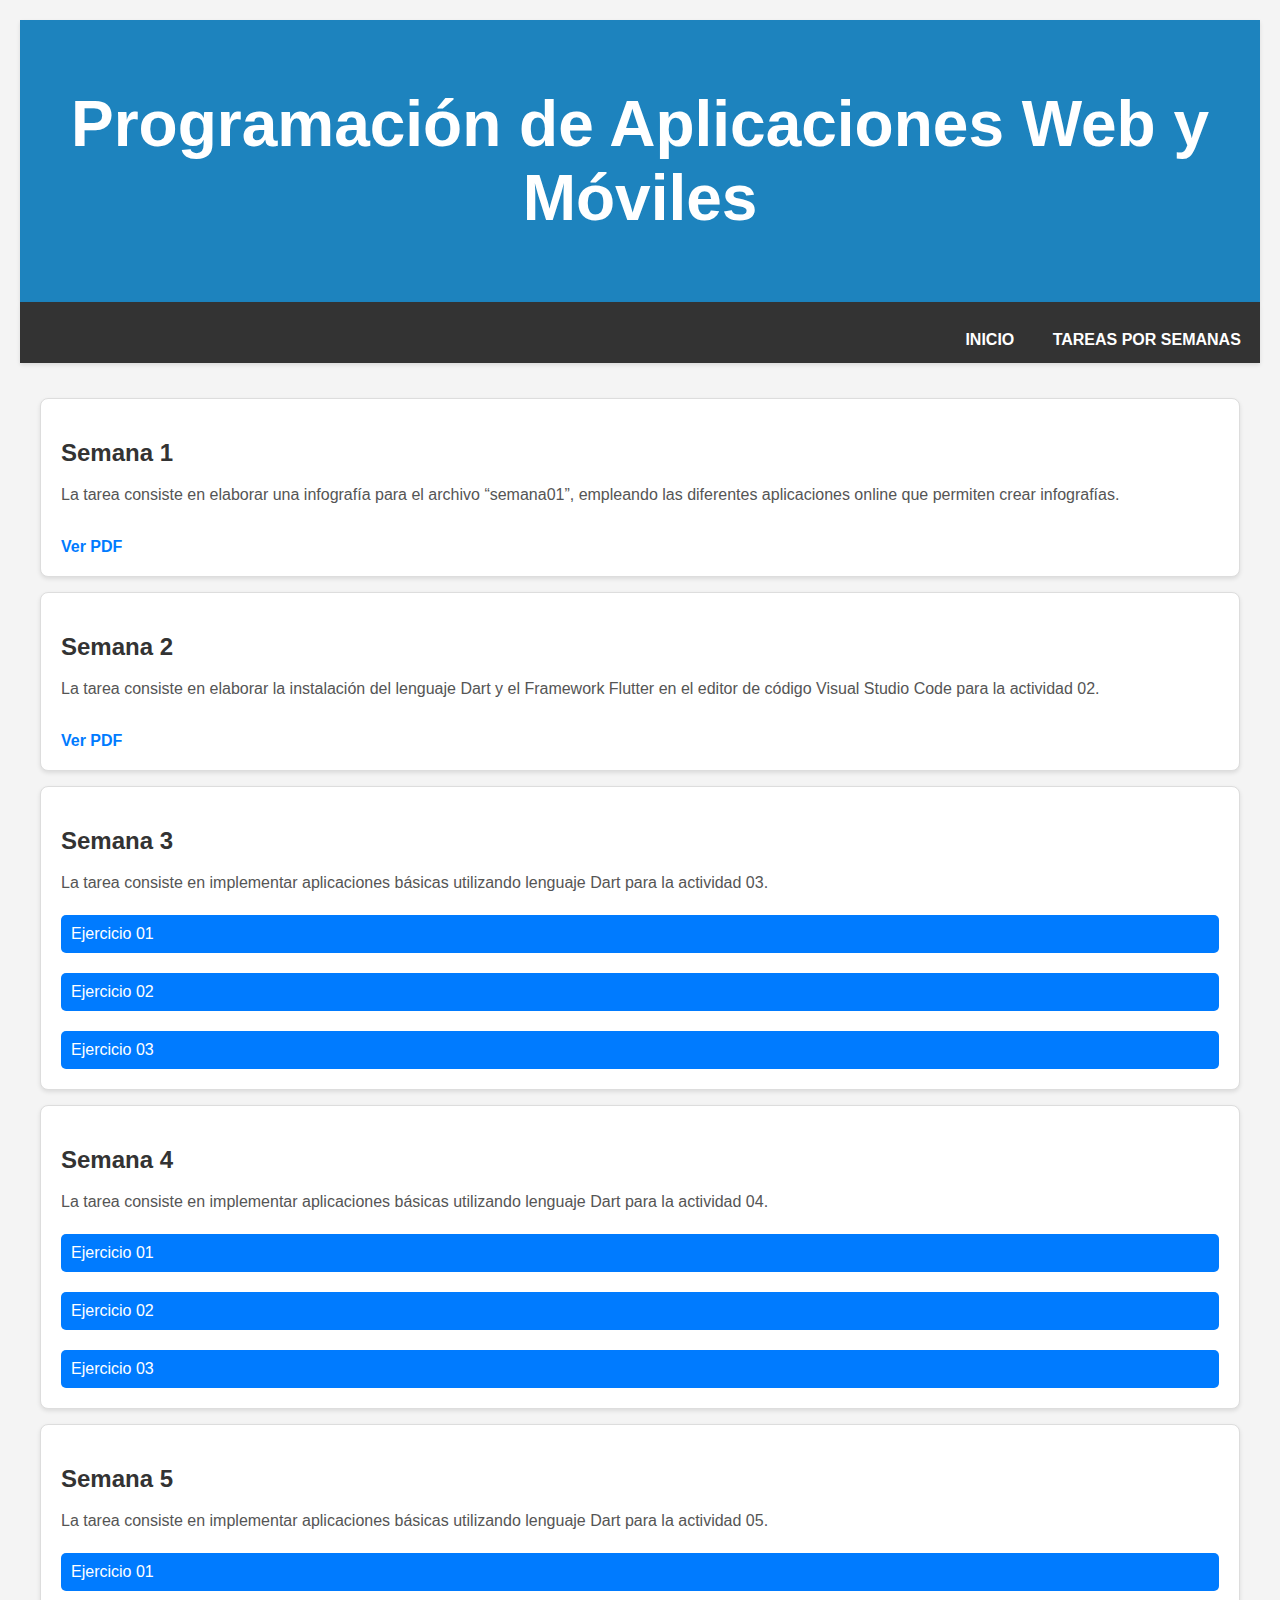
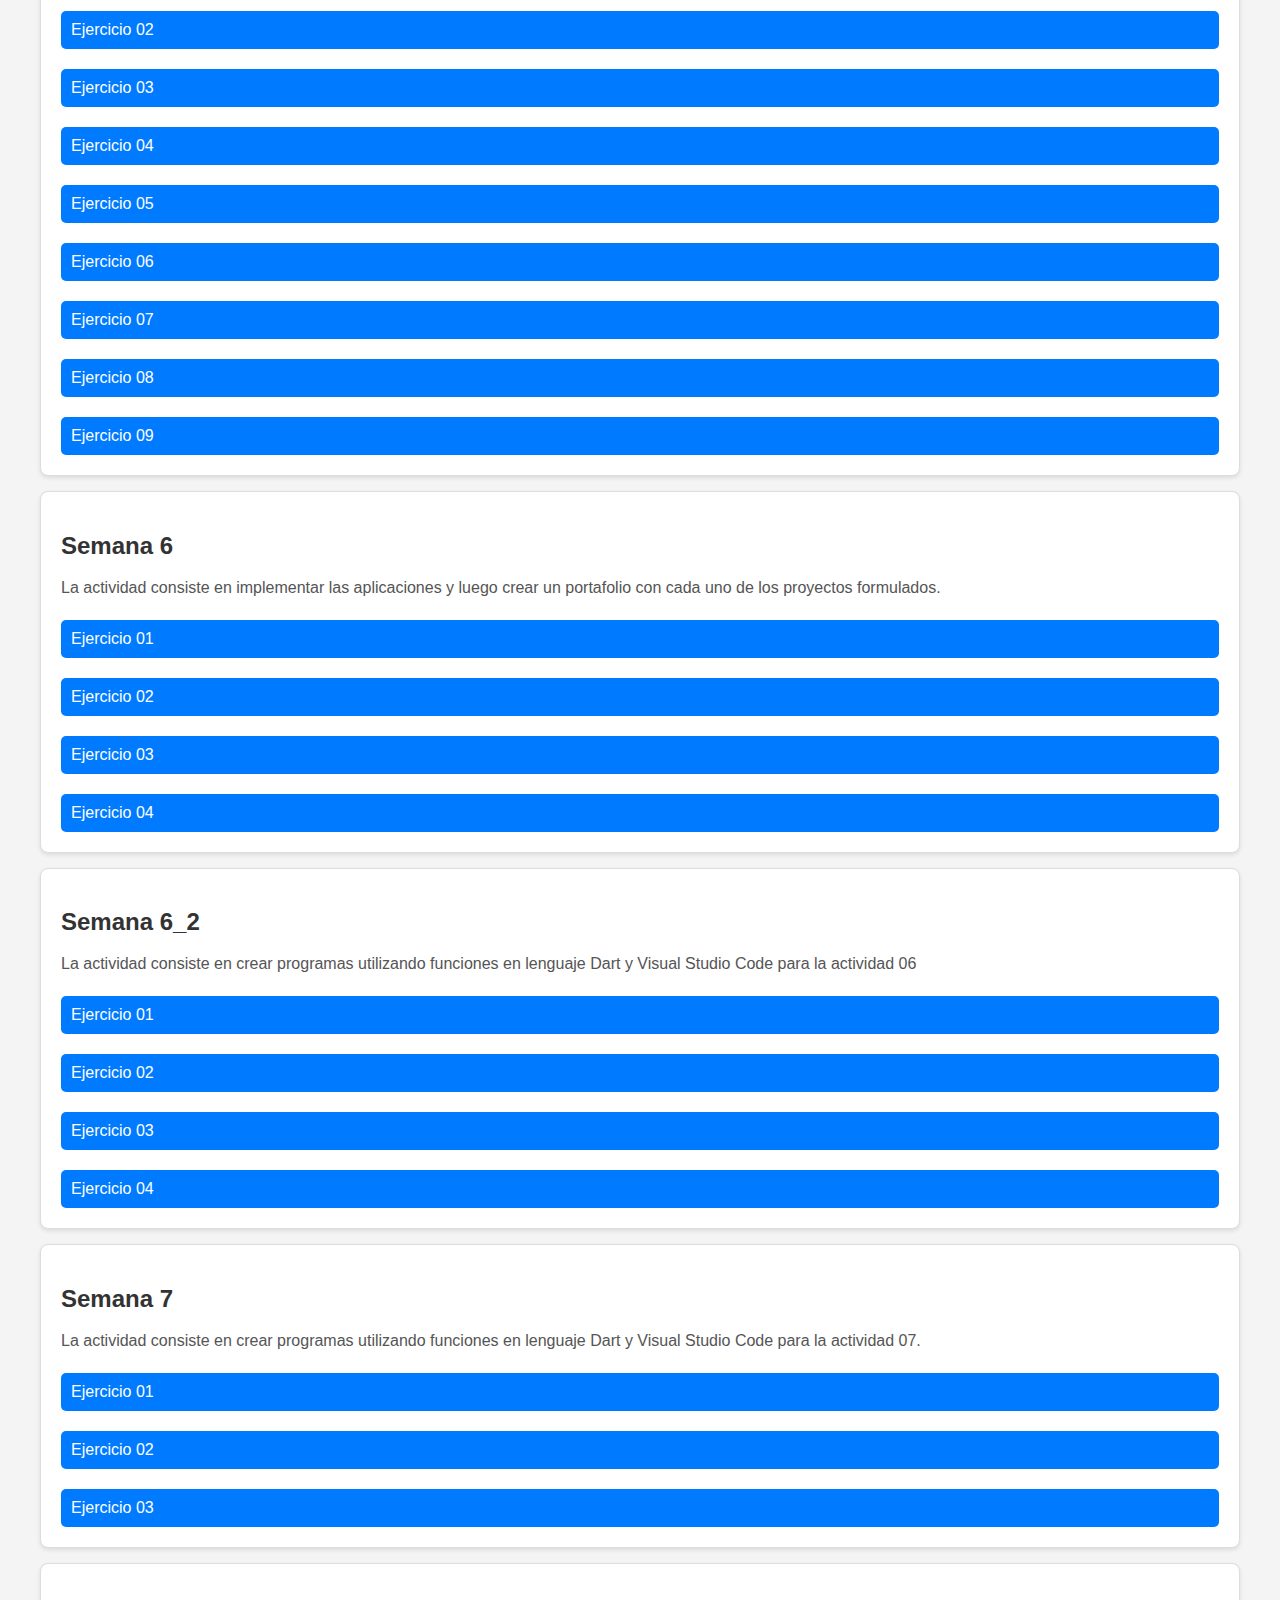
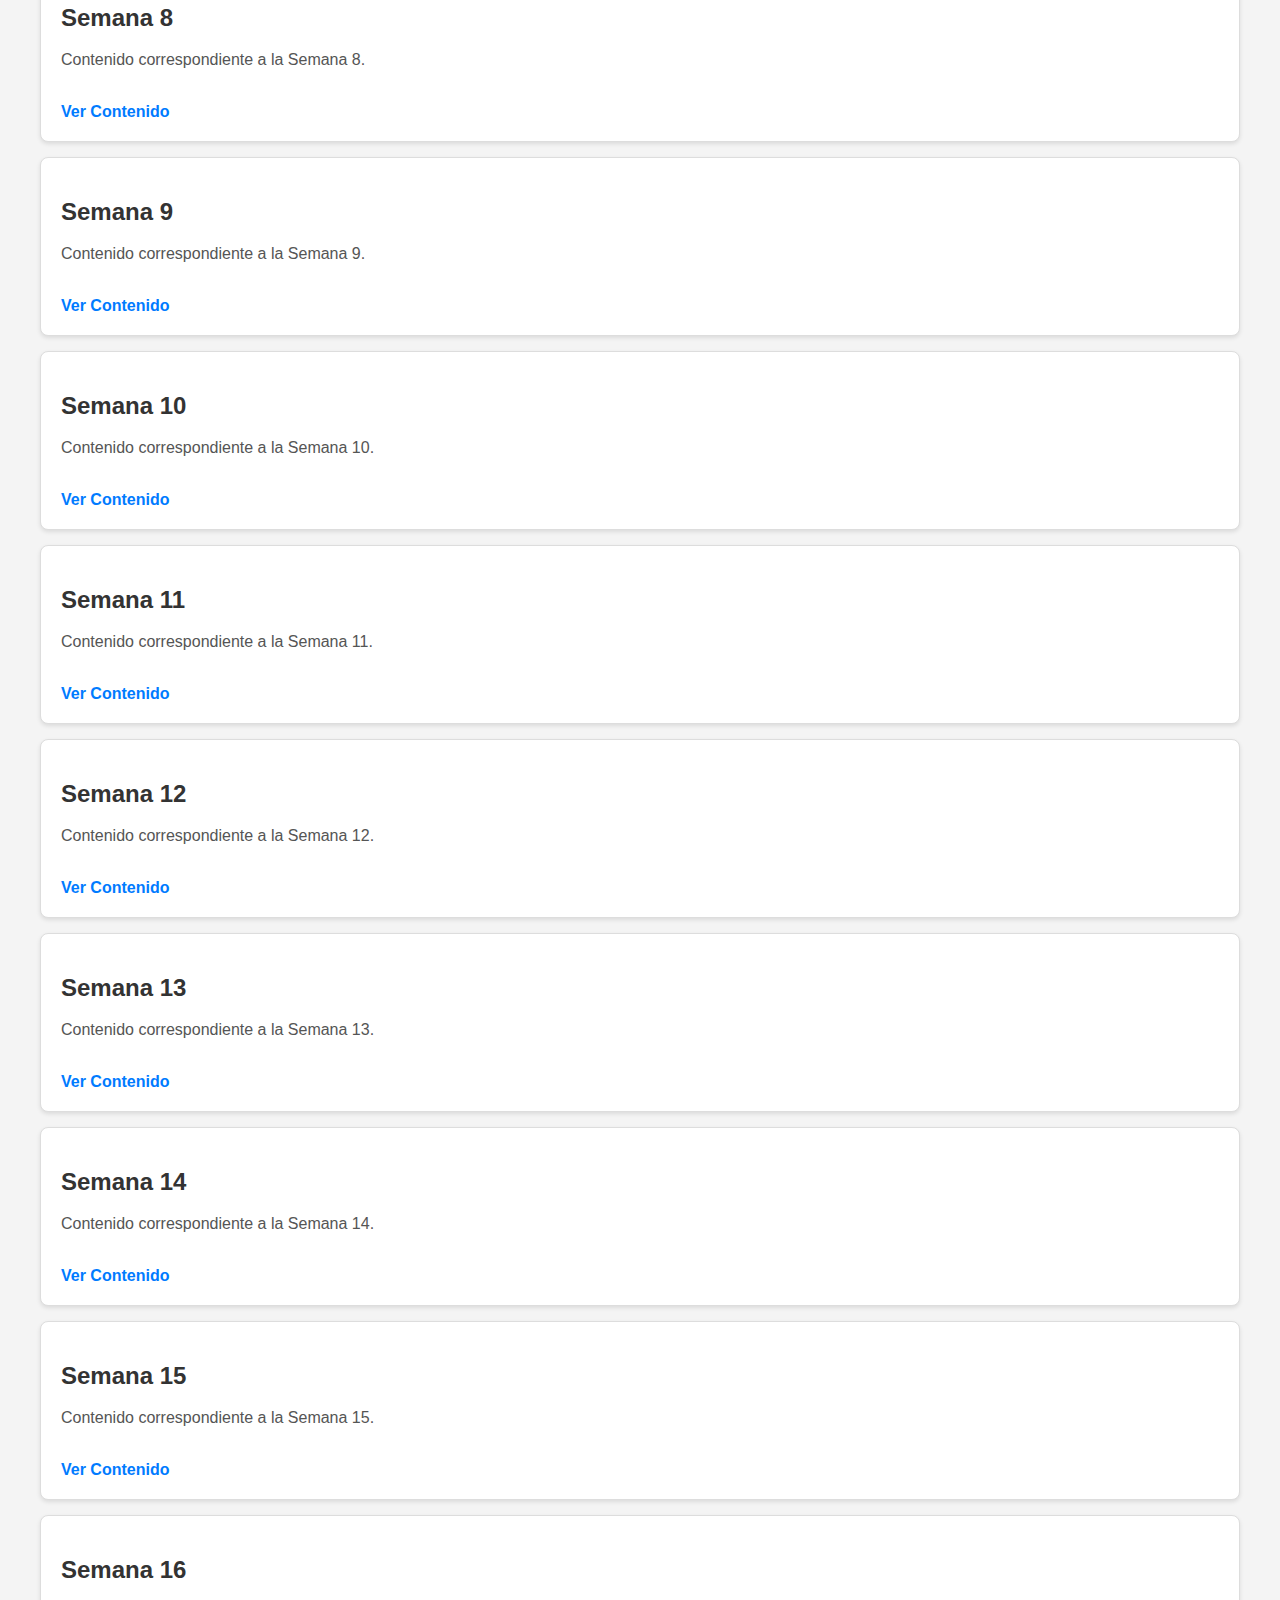
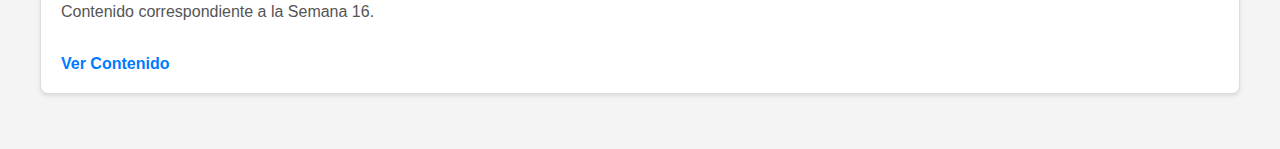
==== commit 494c508d: "Update trabajos.html" ====
--- a/trabajos.html
+++ b/trabajos.html
@@ -43,7 +43,16 @@
 
     <div class="toggle-content">
         <h3>Enunciado:</h3>
-        <p>aaaaaaaaaaaaaaaaaaaaaaaaaaaaaaaaaaaaaaaaaaaaaa</p>
+        <p>Diseñe un programa en Lenguaje Dart que determine el área total (A) y el volumen (V) 
+            de un cilindro del que se conoce su radio (r) y su altura (h).</p>
+
+            <h3>Requerimientos Funcionales:</h3>
+        <ul>
+            <li>Ingreso de datos: El sistema debe solicitar al usuario que ingrese el radio</li>
+            <li>Cálculo del área total del cilindro: El programa debe calcular el área total del cilindro utilizando la fórmula</li>
+            <li>Cálculo del volumen del cilindro: El programa debe calcular el volumen del cilindro utilizando la fórmula</li>
+            <li>Salida de resultados: El programa debe mostrar el área total del cilindro calculada con dos decimales</li>
+        </ul>
             <a href="https://github.com/NickolEnriquez/dpwprogramacionmobil.github.io/blob/292e5268c62bab496b81770b1c75bd3ac33860a5/dart/enunciado01.dart">Ver ejercicio01</a>
         </div>
     </div>
@@ -55,7 +64,23 @@
 
     <div class="toggle-content">
         <h3>Enunciado:</h3>
-        <p>aaaaaaaaaaaaaaaaaaaaaaaaaaaaaaaaaaaaaaaaaaaaaa</p>
+        <p>Un padre repartirá una cantidad de dinero entre sus cinco hijos. Cada uno recibirá una 
+            cantidad equivalente a:
+            • Tamar: 85% del monto recibido por Josué
+            • Josué: 27% de la cantidad a repartir
+            • Caleb: 23% del monto total recibido entre Josué y Daniel
+            • Daniel: 25% de la cantidad a repartir
+            • David: lo que queda del dinero a repartir
+            Dada la cantidad de dinero a repartir, diseñe un programa en lenguaje Dart que 
+            determine cuánto de dinero recibirá cada hijo.</p>
+
+        <h3>Requerimientos Funcionales:</h3>
+            <ul>
+                <li>El sistema debe solicitar al usuario ingresar la cantidad total de dinero a repartir entre los cinco hijos.</li>
+                <li>Cálcular el monto para cada hijo</li>
+                <li>El sistema debe mostrar cuánto dinero recibirá cada uno de los cinco hijos.</li>
+                <li>El sistema debe asegurarse de que la cantidad ingresada sea válida</li>
+            </ul>
             <a href="https://github.com/NickolEnriquez/dpwprogramacionmobil.github.io/blob/292e5268c62bab496b81770b1c75bd3ac33860a5/dart/enunciado02.dart">Ver ejercicio02</a>
         </div>
     </div>
@@ -67,7 +92,25 @@
 
     <div class="toggle-content">
         <h3>Enunciado:</h3>
-        <p>aaaaaaaaaaaaaaaaaaaaaaaaaaaaaaaaaaaaaaaaaaaaaa</p>
+        <p>La empresa “Juanito Import” SAC expondrá sus productos en una feria. La empresa considera que 
+            el monto total de dinero a invertir estará distribuido de la siguiente manera:
+            Rubro Porcentaje
+            Alquiler de espacio en la feria 23%
+            Publicidad 7%
+            Transporte 26%
+            Servicios feriales 12%
+            Decoración 21%
+            Gastos varios 11%
+            Dado el monto total de dinero a invertir, implemente un programa que determine cuánto gastará 
+            la empresa en cada rubro</p>
+
+            <h3>Requerimientos Funcionales:</h3>
+            <ul>
+                <li>El sistema debe solicitar al usuario ingresar el monto total de dinero a invertir en la feria.</li>
+                <li>Cálcular el monto para cada rubro</li>
+                <li>El sistema debe mostrar cuánto dinero gastará la empresa en cada uno de los seis rubros.</li>
+                <li>El sistema debe asegurar que el monto ingresado sea un número válido.</li>
+            </ul>
             <a href="https://github.com/NickolEnriquez/dpwprogramacionmobil.github.io/blob/292e5268c62bab496b81770b1c75bd3ac33860a5/dart/enunciado03.dart">Ver ejercicio03</a>
         </div>
     </div>
@@ -86,7 +129,12 @@
 
     <div class="toggle-content">
         <h3>Enunciado:</h3>
-        <p>aaaaaaaaaaaaaaaaaaaaaaaaaaaaaaaaaaaaaaaaaaaaaa</p>
+        <p>Implemente una aplicación utilizando lenguaje Dart que determine cuanto de rebaja recibira un estudiante sobre su pension actual y a cuanto asciende su nueva pension</p>
+        <h3>Requerimientos Funcionales:</h3>
+            <ul>
+                <li></li>
+                <li></li>
+            </ul>
             <a href="https://github.com/NickolEnriquez/dpwprogramacionmobil.github.io/blob/292e5268c62bab496b81770b1c75bd3ac33860a5/dart/Ejercicio01.dart">Ver ejercicio01</a>
         </div>
     </div>
@@ -97,7 +145,12 @@
 
     <div class="toggle-content">
         <h3>Enunciado:</h3>
-        <p>aaaaaaaaaaaaaaaaaaaaaaaaaaaaaaaaaaaaaaaaaaaaaa</p>
+        <p>Realizar una aplicacion que tome la edad y el nivel del sistema de beneficio de un hombre y nos muestre descuento que le hacen y su valor final a pagar</p>
+        <h3>Requerimientos Funcionales:</h3>
+            <ul>
+                <li></li>
+                <li></li>
+            </ul>
             <a href="https://github.com/NickolEnriquez/dpwprogramacionmobil.github.io/blob/292e5268c62bab496b81770b1c75bd3ac33860a5/dart/Ejercicio02.dart">Ver ejercicio02</a>
         </div>
     </div>
@@ -109,7 +162,12 @@
 
     <div class="toggle-content">
         <h3>Enunciado:</h3>
-        <p>aaaaaaaaaaaaaaaaaaaaaaaaaaaaaaaaaaaaaaaaaaaaaa</p>
+        <p>Dado el importe total vendido y el numero de hijos de un vendedor diseñe un programa que determine el sueldo basico, la comision, la bonificacion, el sueldo bruto, el descuento y el sueldo neto.</p>
+        <h3>Requerimientos Funcionales:</h3>
+            <ul>
+                <li></li>
+                <li></li>
+            </ul>
             <a href="https://github.com/NickolEnriquez/dpwprogramacionmobil.github.io/blob/292e5268c62bab496b81770b1c75bd3ac33860a5/dart/Ejercicio03.dart">Ver ejercicio03</a>
         </div>
     </div>
@@ -128,8 +186,19 @@
 
     <div class="toggle-content">
         <h3>Enunciado:</h3>
-        <p>aaaaaaaaaaaaaaaaaaaaaaaaaaaaaaaaaaaaaaaaaaaaaa</p>
-
+        <p>Escribe un programa que solicite dos números y calcule la sumatoria de los números 
+            primos que existen entre esos dos valores. Utiliza un bucle for o while para recorrer los 
+            números en el rango y verifica si son primos.</p>
+
+            <h3>Requerimientos Funcionales:</h3>
+            <ul>
+                <li>El sistema debe tener definida la categoría del estudiante</li>
+                <li>El sistema debe tener definido el promedio del estudiante</li>
+                <li>El sistema debe calcular la pensión base según la categoría del estudiante</li>
+                <li>Cálculo del descuento: El sistema debe calcular el descuento aplicable según el promedio del estudiante</li>
+                <li>El sistema debe calcular la rebaja aplicable multiplicando la pensión base por el porcentaje de descuento.</li>
+                <li>El sistema debe calcular la nueva pensión restando la rebaja a la pensión base.</li>
+            </ul>
             <a href="https://github.com/NickolEnriquez/dpwprogramacionmobil.github.io/blob/292e5268c62bab496b81770b1c75bd3ac33860a5/dart/ejercicio1.dart">Ver ejercicio01</a>
         </div>
     </div>
@@ -141,7 +210,16 @@
 
     <div class="toggle-content">
         <h3>Enunciado:</h3>
-        <p>aaaaaaaaaaaaaaaaaaaaaaaaaaaaaaaaaaaaaaaaaaaaaa</p>
+        <p>Implementa un programa que genere la secuencia de Fibonacci hasta un número n de 
+            términos ingresado por el usuario. Utiliza un bucle while o for para ir generando los 
+            números de la secuencia.</p>
+            <h3>Requerimientos Funcionales:</h3>
+            <ul>
+                <li>El sistema debe tener definido el número de minutos de tardanza</li>
+                <li>El sistema debe calcular el puntaje por puntualidad en base a los minutos de tardanza</li>
+                <li>El sistema debe calcular el puntaje por rendimiento en base al número de observaciones</li>
+                <li>Debe calcular la bonificación en base al puntaje total </li>
+            </ul>
             <a href="https://github.com/NickolEnriquez/dpwprogramacionmobil.github.io/blob/292e5268c62bab496b81770b1c75bd3ac33860a5/dart/ejercicio2.dart">Ver ejercicio02</a>
         </div>
     </div>
@@ -153,7 +231,17 @@
 
     <div class="toggle-content">
         <h3>Enunciado:</h3>
-        <p>aaaaaaaaaaaaaaaaaaaaaaaaaaaaaaaaaaaaaaaaaaaaaa</p>
+        <p>Escribe un programa que calcule el factorial de un número grande (por ejemplo, 100) 
+            utilizando estructuras repetitivas y el tipo de datos BigInteger para manejar grandes 
+            números.</p>
+            <h3>Requerimientos Funcionales:</h3>
+            <ul>
+                <li>debe tener definido el tipo de chocolate</li>
+                <li>El sistema debe determinar el precio unitario del chocolate basado en su tipo</li>
+                <li>Debe calcular la cantidad de caramelos de obsequio según el importe final</li>
+                <li>calcular el importe total de la compra antes del descuento</li>
+                <li> calcular el importe final después del descuento</li>
+            </ul>
             <a href="https://github.com/NickolEnriquez/dpwprogramacionmobil.github.io/blob/292e5268c62bab496b81770b1c75bd3ac33860a5/dart/ejercicio3.dart">Ver ejercicio03</a>
         </div>
     </div>
@@ -165,7 +253,20 @@
 
     <div class="toggle-content">
         <h3>Enunciado:</h3>
-        <p>aaaaaaaaaaaaaaaaaaaaaaaaaaaaaaaaaaaaaaaaaaaaaa</p>
+        <p>Crea un programa que invierta los dígitos de un número entero ingresado por el usuario, 
+            utilizando un bucle while para extraer y reordenar los dígitos.</p>
+            <h3>Requerimientos Funcionales:</h3>
+            <ul>
+                <li>Debe tener definida la cantidad de productos a comprar</li>
+                <li>Calcular el importe total multiplicando el precio unitario por la cantidad de productos</li>
+                <li>El sistema debe determinar el regalo en función de la cantidad comprada</li>
+                <li>Debe mostrar:
+                    el tipo de producto.
+                    la cantidad de unidades compradas.
+                    el precio unitario.
+                    el importe total de la compra.
+                    el regalo obtenido.</li>
+            </ul>
             <a href="https://github.com/NickolEnriquez/dpwprogramacionmobil.github.io/blob/292e5268c62bab496b81770b1c75bd3ac33860a5/dart/ejercicio4.dart">Ver ejercicio04</a>
         </div>
     </div>
@@ -177,7 +278,16 @@
 
     <div class="toggle-content">
         <h3>Enunciado:</h3>
-        <p>aaaaaaaaaaaaaaaaaaaaaaaaaaaaaaaaaaaaaaaaaaaaaa</p>
+        <p>Escribe un programa que solicite dos matrices de tamaño N x N (donde N es 
+            proporcionado por el usuario) y luego realice la suma de las dos matrices utilizando 
+            bucles anidados for.</p>
+            <h3>Requerimientos Funcionales:</h3>
+            <ul>
+                <li>Solicitar al usuario que ingrese el valor de N, que representará el tamaño de las matrices cuadradas</li>
+                <li>Debe permitir al usuario ingresar los elementos de la primera matriz de tamaño N x N, utilizando bucles anidados para solicitar cada elemento.</li>
+                <li>Debe realizar la suma de las dos matrices utilizando bucles anidados. Para cada elemento en la misma posición (i, j) en ambas matrices, se debe calcular la suma y almacenarla en una nueva matriz de suma.</li>
+                <li>mostrar el resultado de la suma de las dos matrices, elemento por elemento</li>
+            </ul>
             <a href="https://github.com/NickolEnriquez/dpwprogramacionmobil.github.io/blob/292e5268c62bab496b81770b1c75bd3ac33860a5/dart/ejercicio5.dart">Ver ejercicio05</a>
         </div>
     </div>
@@ -189,7 +299,16 @@
 
     <div class="toggle-content">
         <h3>Enunciado:</h3>
-        <p>aaaaaaaaaaaaaaaaaaaaaaaaaaaaaaaaaaaaaaaaaaaaaa</p>
+        <p>Implementa un programa que encuentre y muestre todos los números perfectos entre 1 
+            y 10,000. Un número perfecto es aquel que es igual a la suma de sus divisores propios. 
+            Usa un bucle para iterar y otro para encontrar los divisores de cada número.
+            </p>
+            <h3>Requerimientos Funcionales:</h3>
+            <ul>
+                <li>debe solicitar al usuario que ingrese un límite superior (un número entero), que determinará el rango de búsqueda de números perfectos</li>
+                <li>El sistema debe tener una función que determine si un número es perfecto. Un número perfecto es aquel que es igual a la suma de sus divisores propios (es decir, divisores menores al número, excluyendo al número mismo).</li>
+                <li>mostrar todos los números perfectos encontrados dentro del rango especificado, imprimiéndolos en la consola.</li>
+            </ul>
             <a href="https://github.com/NickolEnriquez/dpwprogramacionmobil.github.io/blob/292e5268c62bab496b81770b1c75bd3ac33860a5/dart/ejercicio6.dart">Ver ejercicio06</a>
         </div>
     </div>
@@ -201,7 +320,15 @@
 
     <div class="toggle-content">
         <h3>Enunciado:</h3>
-        <p>aaaaaaaaaaaaaaaaaaaaaaaaaaaaaaaaaaaaaaaaaaaaaa</p>
+        <p>Crea un programa que imprima una matriz cuadrada de tamaño n x n en forma de espiral. 
+            Utiliza bucles anidados para recorrer las posiciones de la matriz en el orden adecuado.</p>
+            <h3>Requerimientos Funcionales:</h3>
+            <ul>
+                <li>Solicitar al usuario que ingrese el valor de N, que representará el tamaño de la matriz cuadrada (N x N).</li>
+                <li>El sistema debe generar una matriz vacía de tamaño N x N, donde inicialmente todos los elementos deben estar establecidos en 0.</li>
+                <li>usar bucles anidados y condicionales para controlar el llenado en espiral dentro de la matriz, reduciendo los límites a medida que avanza</li>
+                <li>debe imprimir la matriz en formato N x N, mostrando los números en el orden en que fueron llenados.</li>
+            </ul>
             <a href="https://github.com/NickolEnriquez/dpwprogramacionmobil.github.io/blob/292e5268c62bab496b81770b1c75bd3ac33860a5/dart/ejercicio7.dart">Ver ejercicio07</a>
         </div>
     </div>
@@ -213,7 +340,21 @@
 
     <div class="toggle-content">
         <h3>Enunciado:</h3>
-        <p>aaaaaaaaaaaaaaaaaaaaaaaaaaaaaaaaaaaaaaaaaaaaaa</p>
+        <p>Escribe un programa que verifique si un número de n dígitos ingresado por el usuario es 
+            un número de Armstrong (o narcisista). Utiliza un bucle for para separar y elevar cada 
+            dígito a la potencia correspondiente.
+            </p>
+            <h3>Requerimientos Funcionales:</h3>
+            <ul>
+                <li>El programa debe solicitar al usuario que ingrese un número entero.
+                    Este número será el que se verifique si es un número de Armstrong o no.</li>
+                <li>El programa debe determinar la cantidad de dígitos del número ingresado.
+                    Para esto, se convierte el número a cadena y se mide su longitud.</li>
+                <li>El programa debe descomponer el número en cada uno de sus dígitos.
+                    Esto se logra mediante la operación de módulo y división entera.</li>
+                <li>Si la suma de los dígitos elevados a la potencia es igual al número original, se debe indicar que el número es un número de Armstrong.
+                    De lo contrario, se debe indicar que no lo es.</li>
+            </ul>
             <a href="https://github.com/NickolEnriquez/dpwprogramacionmobil.github.io/blob/292e5268c62bab496b81770b1c75bd3ac33860a5/dart/ejercicio8.dart">Ver ejercicio08</a>
         </div>
     </div>
@@ -225,7 +366,16 @@
 
     <div class="toggle-content">
         <h3>Enunciado:</h3>
-        <p>aaaaaaaaaaaaaaaaaaaaaaaaaaaaaaaaaaaaaaaaaaaaaa</p>
+        <p>Crea un programa que calcule la potencia de un número usando multiplicación repetida, 
+            es decir, sin utilizar la función Math.pow(). El programa debe solicitar una base y un 
+            exponente, y luego calcular la potencia utilizando un bucle while o for</p>
+            <h3>Requerimientos Funcionales:</h3>
+            <ul>
+                <li>Debe solicitar al usuario que ingrese un número entero que será la base de la potencia.</li>
+                <li>Solicitar al usuario que ingrese un número entero que será el exponente de la potencia.</li>
+                <li>El programa debe calcular la potencia de la base elevada al exponente mediante un proceso de multiplicación repetida.</li>
+                <li>Si el exponente es 0, el programa debe devolver 1, ya que cualquier número elevado a 0 es 1.</li>
+            </ul>
             <a href="https://github.com/NickolEnriquez/dpwprogramacionmobil.github.io/blob/292e5268c62bab496b81770b1c75bd3ac33860a5/dart/ejercicio9.dart">Ver ejercicio09</a>
         </div>
     </div>
@@ -403,7 +553,7 @@
 
  <section id="semana7">
             <h2>Semana 7</h2>
-            <p>Contenido correspondiente a la Semana 7.</p>
+            <p>La actividad consiste en crear programas utilizando funciones en lenguaje Dart y Visual Studio Code para la actividad 07.</p>
      
         <!-- Acordeón para el Ejercicio 01 -->
 <div class="accordion">
@@ -412,7 +562,7 @@
     
     <div class="toggle-content">
         <h3>Enunciado:</h3>
-        <p>xddddddddddddddddddddddddddddddddddddddddddddddddd</p>
+        <p>EJERCICIO 01</p>
         
         <a href="https://github.com/NickolEnriquez/dpwprogramacionmobil.github.io/blob/9038a8f6bdab6b435b9d45a107fcb8df06146a3e/dart/S7_ejemplo01.dart">Ver Ejercicio01</a>
     </div>
@@ -425,7 +575,7 @@
     
     <div class="toggle-content">
         <h3>Enunciado:</h3>
-        <p>xdddddddddddddddddddddddddddddddddddddd</p>
+        <p>EJERCICIO 02</p>
         
         <a href="https://github.com/NickolEnriquez/dpwprogramacionmobil.github.io/blob/9038a8f6bdab6b435b9d45a107fcb8df06146a3e/dart/S7_ejemplo02.dart">Ver Ejercicio02</a>
     </div>
@@ -438,7 +588,7 @@
     
     <div class="toggle-content">
         <h3>Enunciado:</h3>
-        <p>xdddddddddddddddddddddddddddddddddddddd</p>
+        <p>EJERICICIO 03</p>
         
         <a href="https://github.com/NickolEnriquez/dpwprogramacionmobil.github.io/blob/9038a8f6bdab6b435b9d45a107fcb8df06146a3e/dart/S7_ejemplo03.dart">Ver Ejercicio03</a>
     </div>
@@ -508,8 +658,6 @@
 
 </html>
 
-       
-
 
 
 
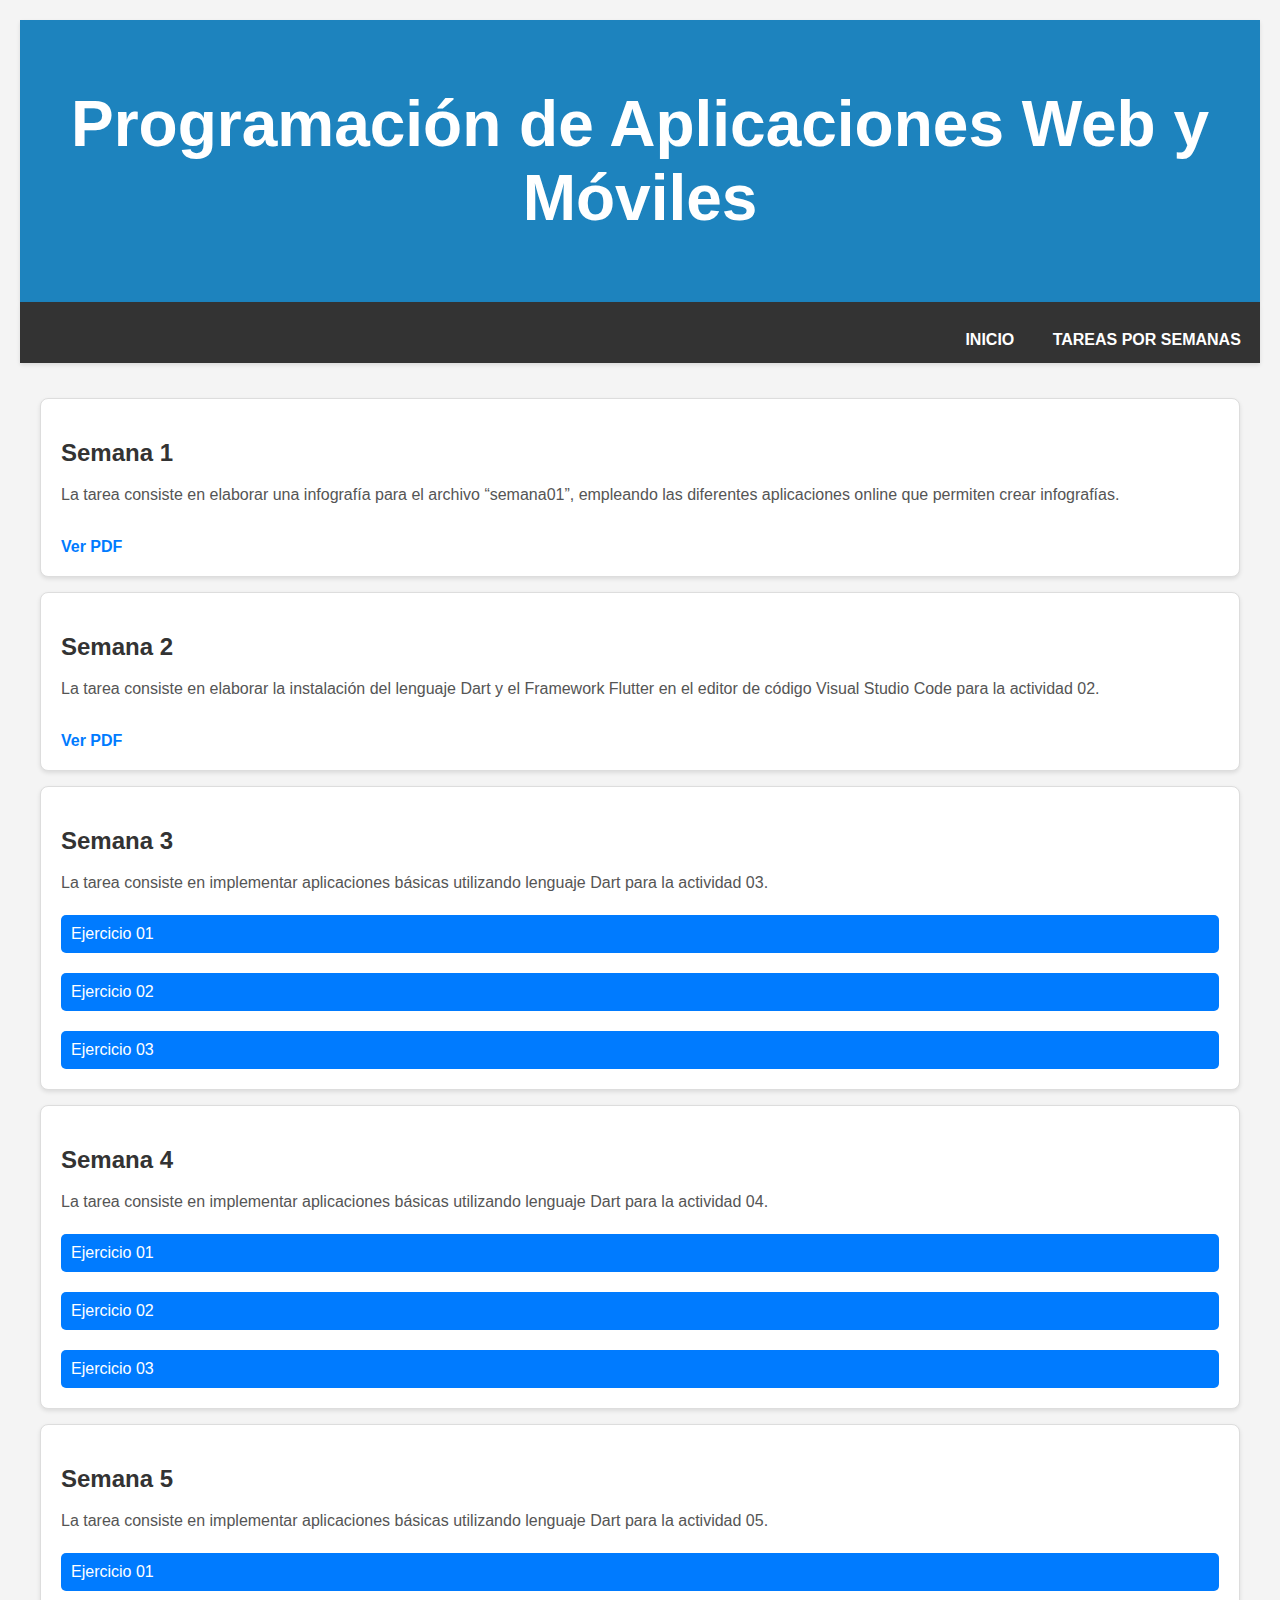
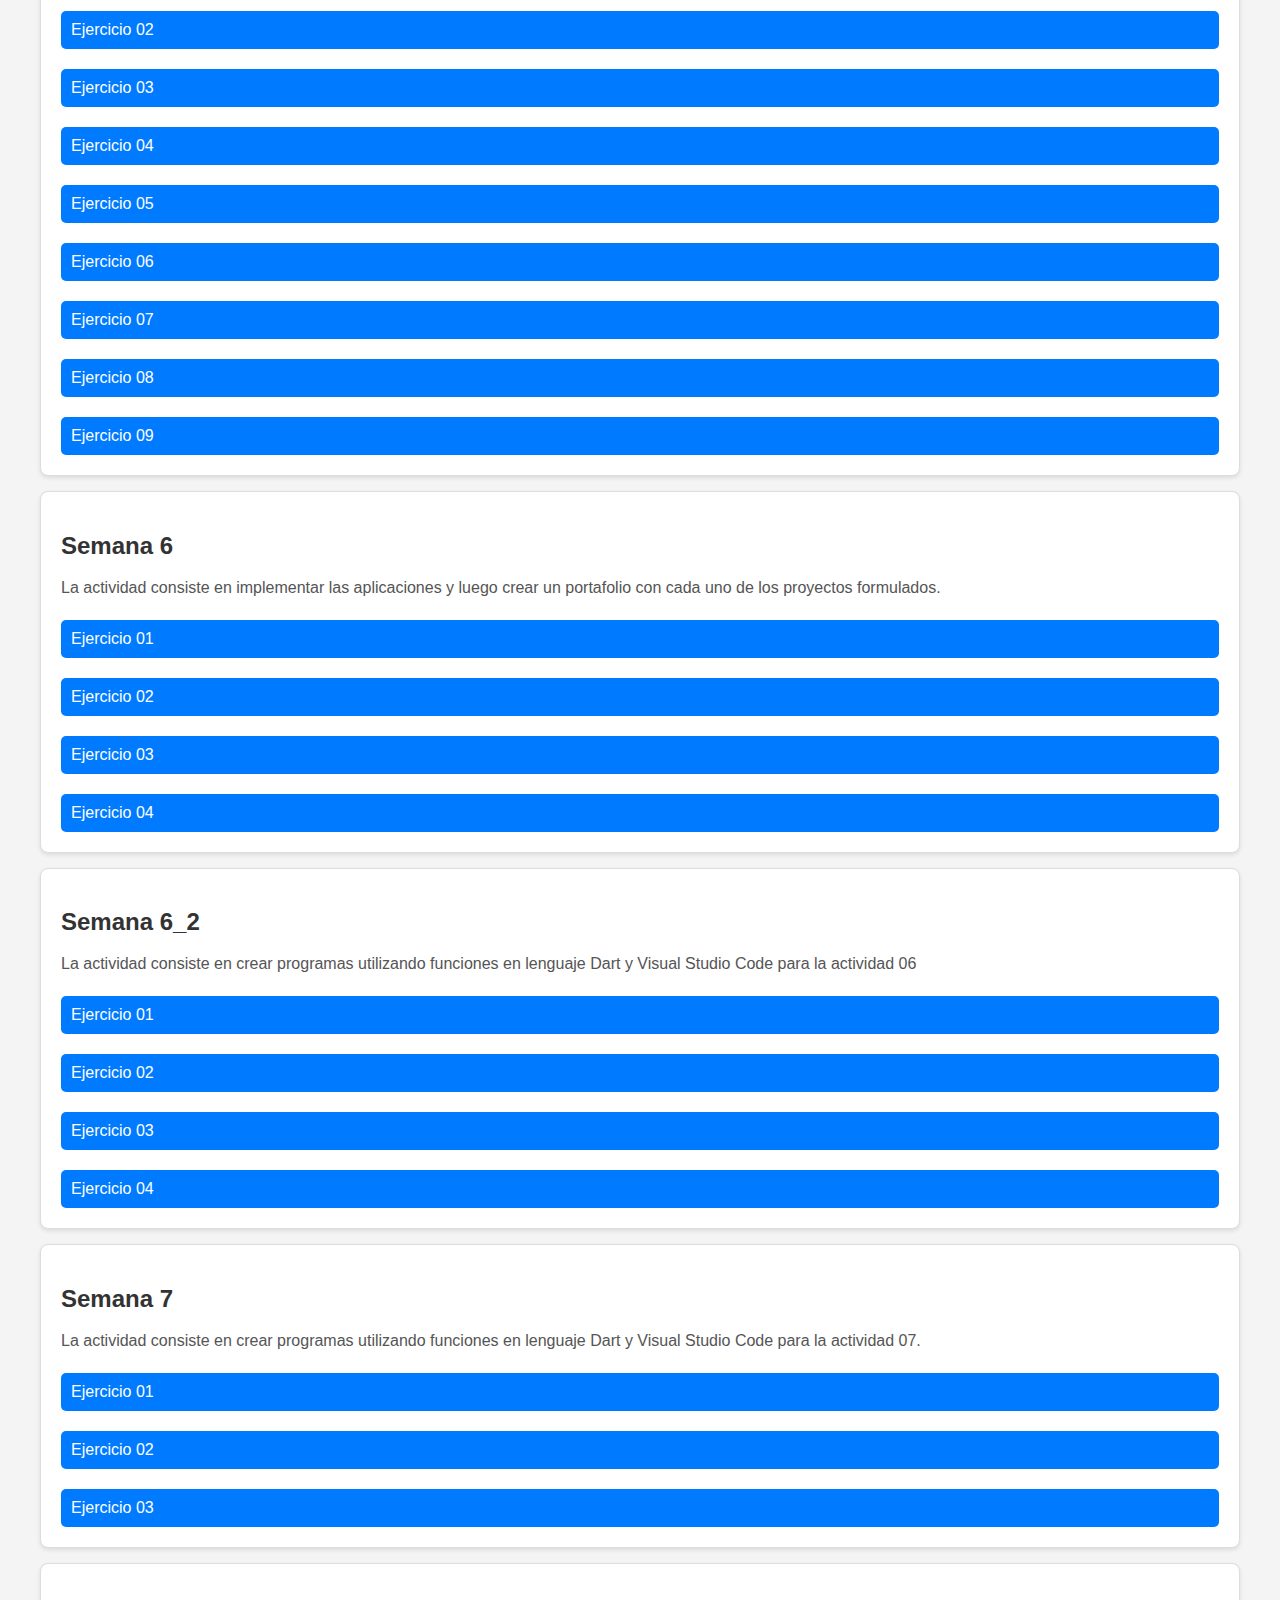
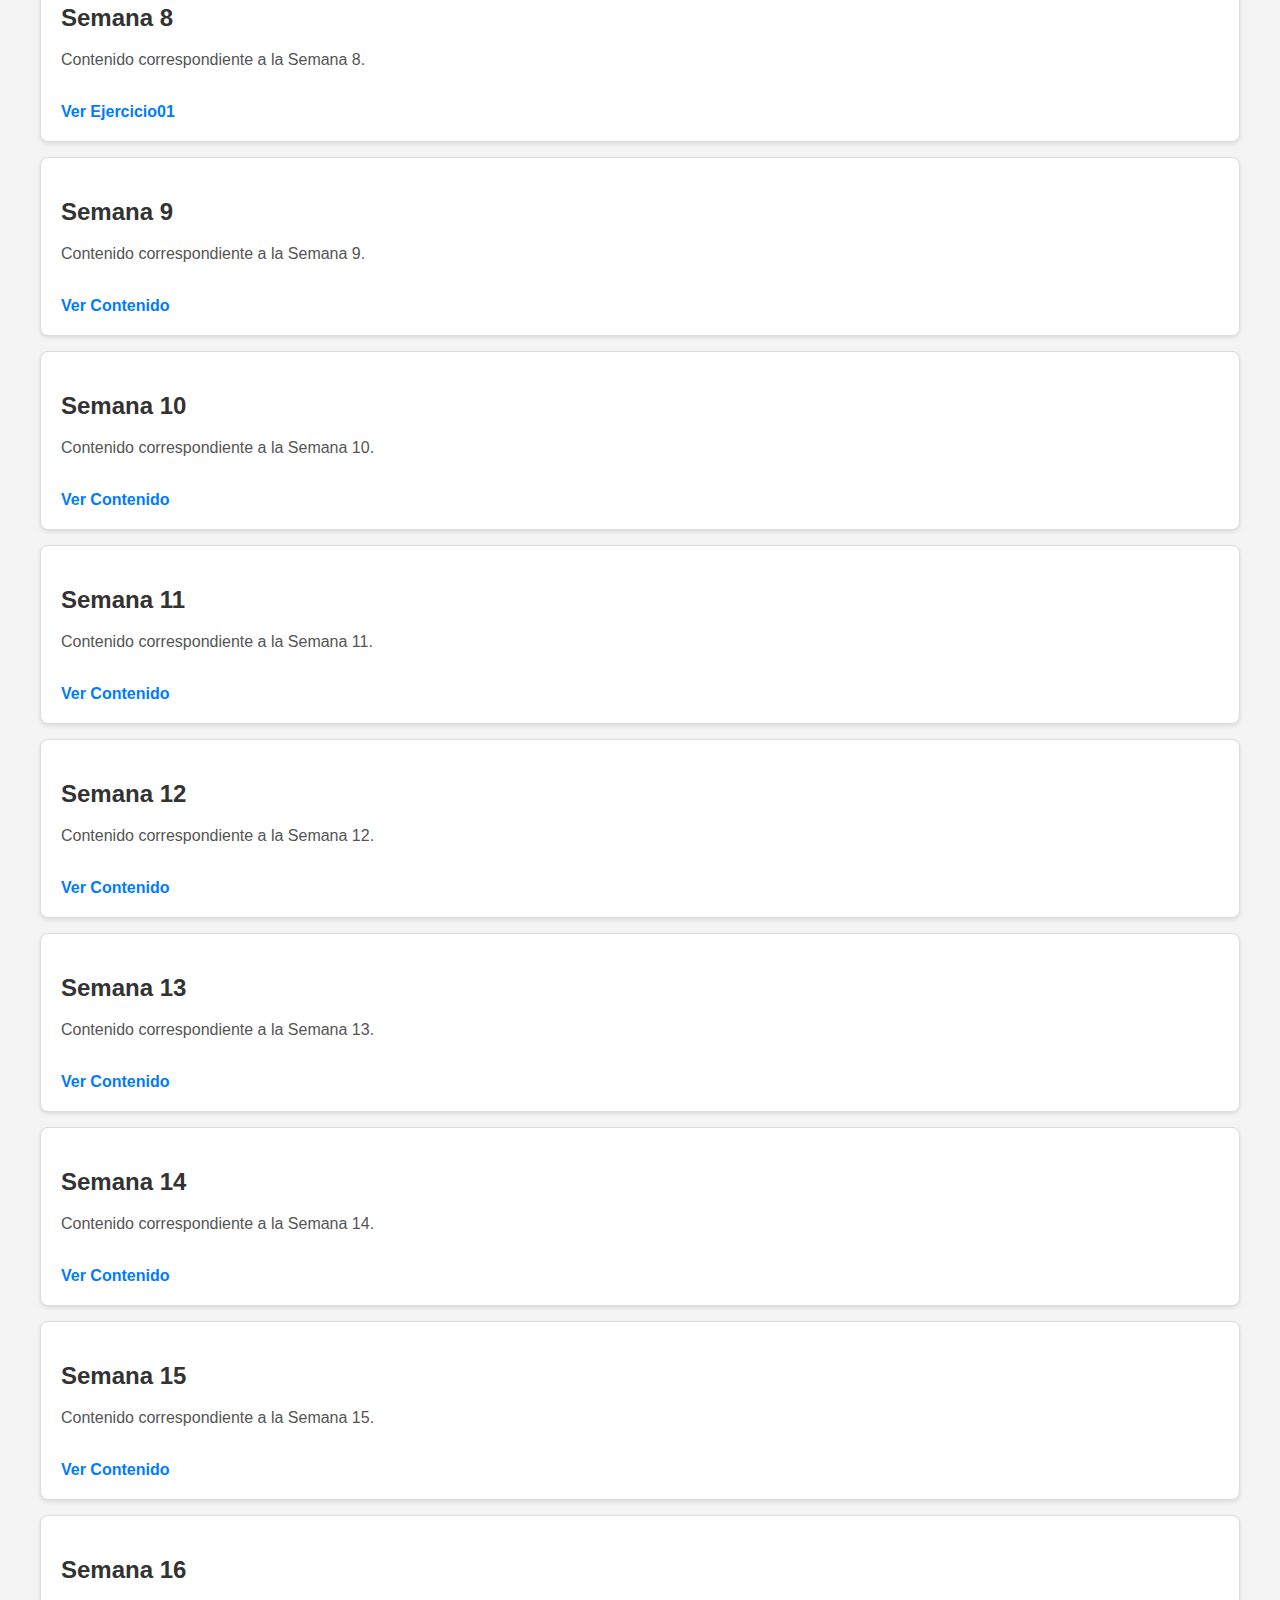
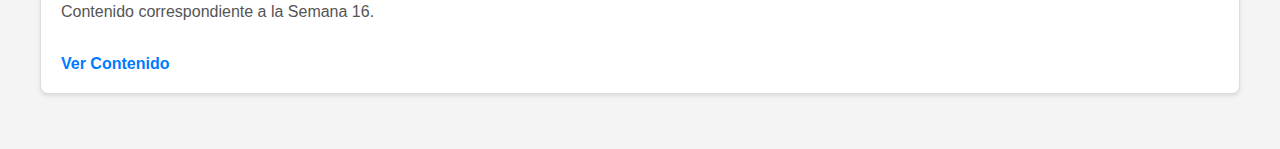
==== commit f55c4779: "Update trabajos.html" ====
--- a/trabajos.html
+++ b/trabajos.html
@@ -600,7 +600,7 @@
 <section id="semana8">
             <h2>Semana 8</h2>
             <p>Contenido correspondiente a la Semana 8.</p>
-            <a href="contenido_semana8.html">Ver Contenido</a>
+             <a href="https://github.com/NickolEnriquez/dpwprogramacionmobil.github.io/blob/9038a8f6bdab6b435b9d45a107fcb8df06146a3e/dart/main.dart">Ver Ejercicio01</a>
         </section>
 
         <section id="semana9">
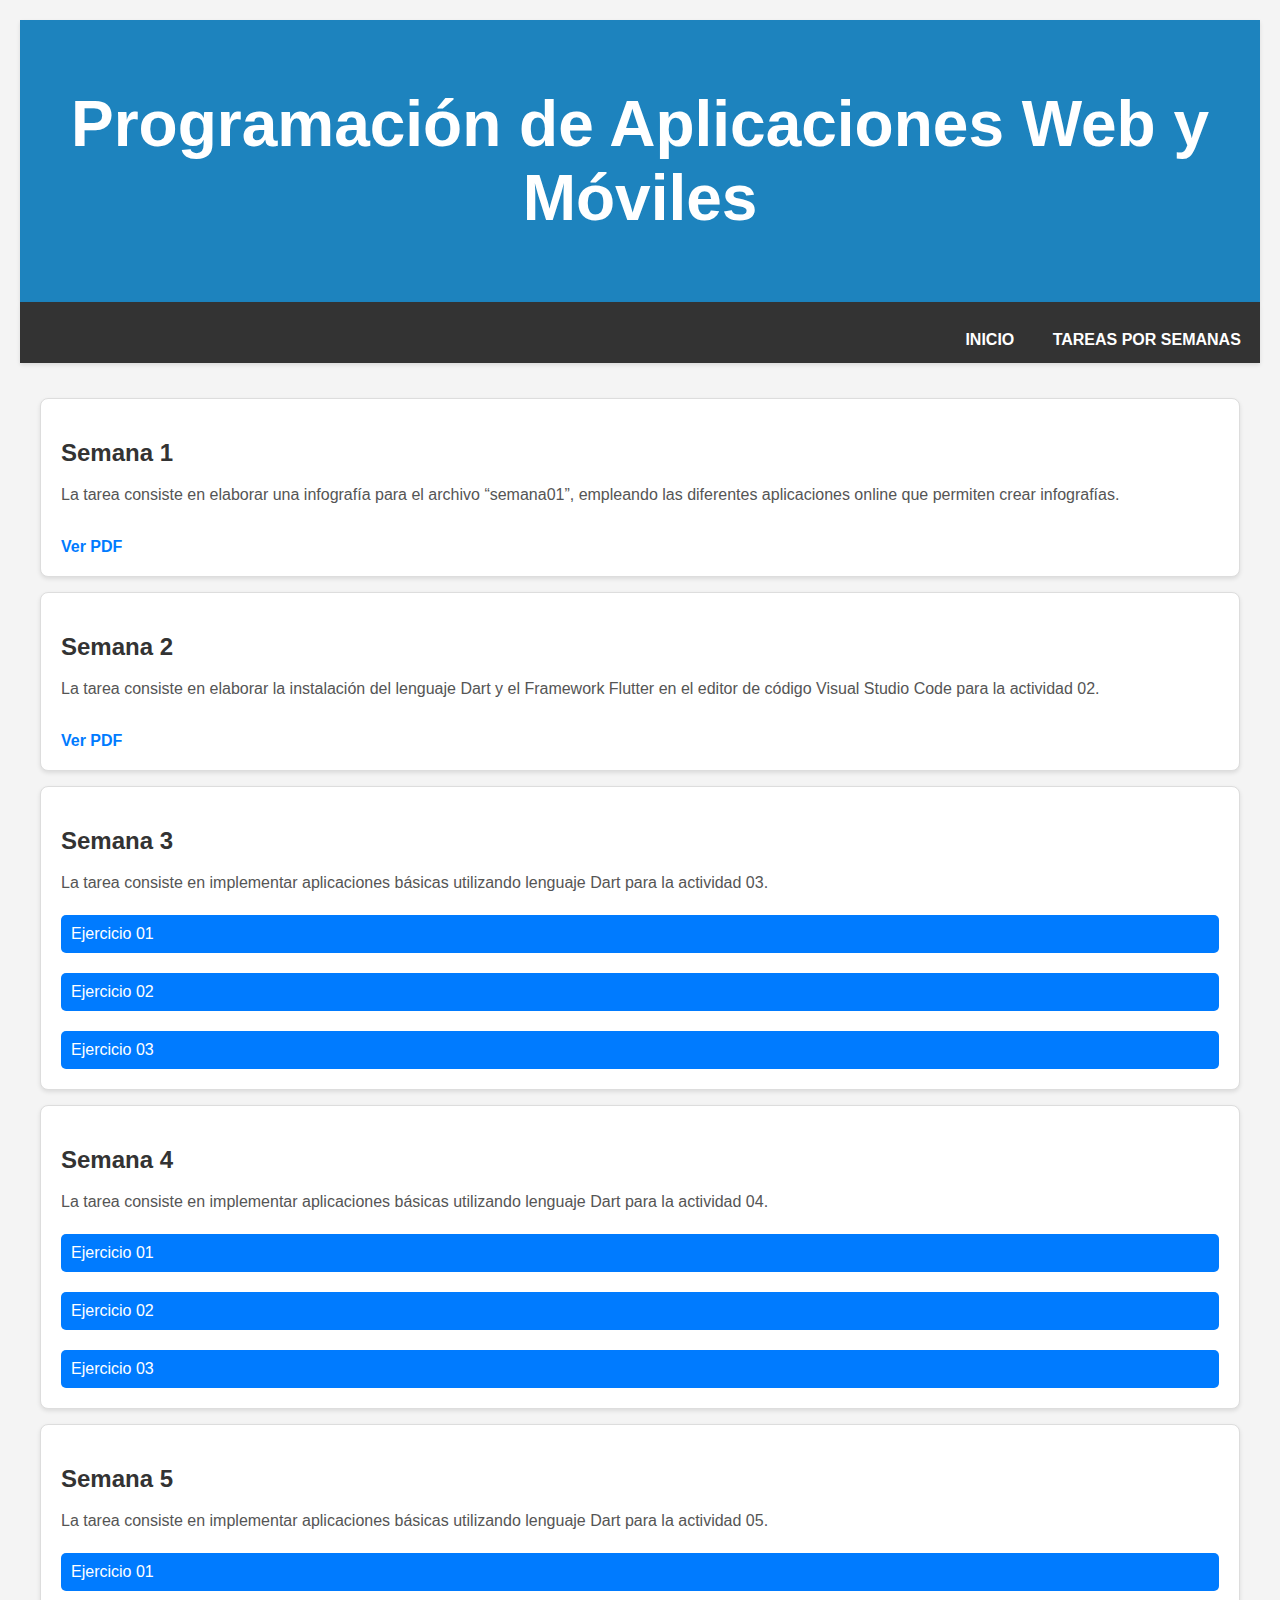
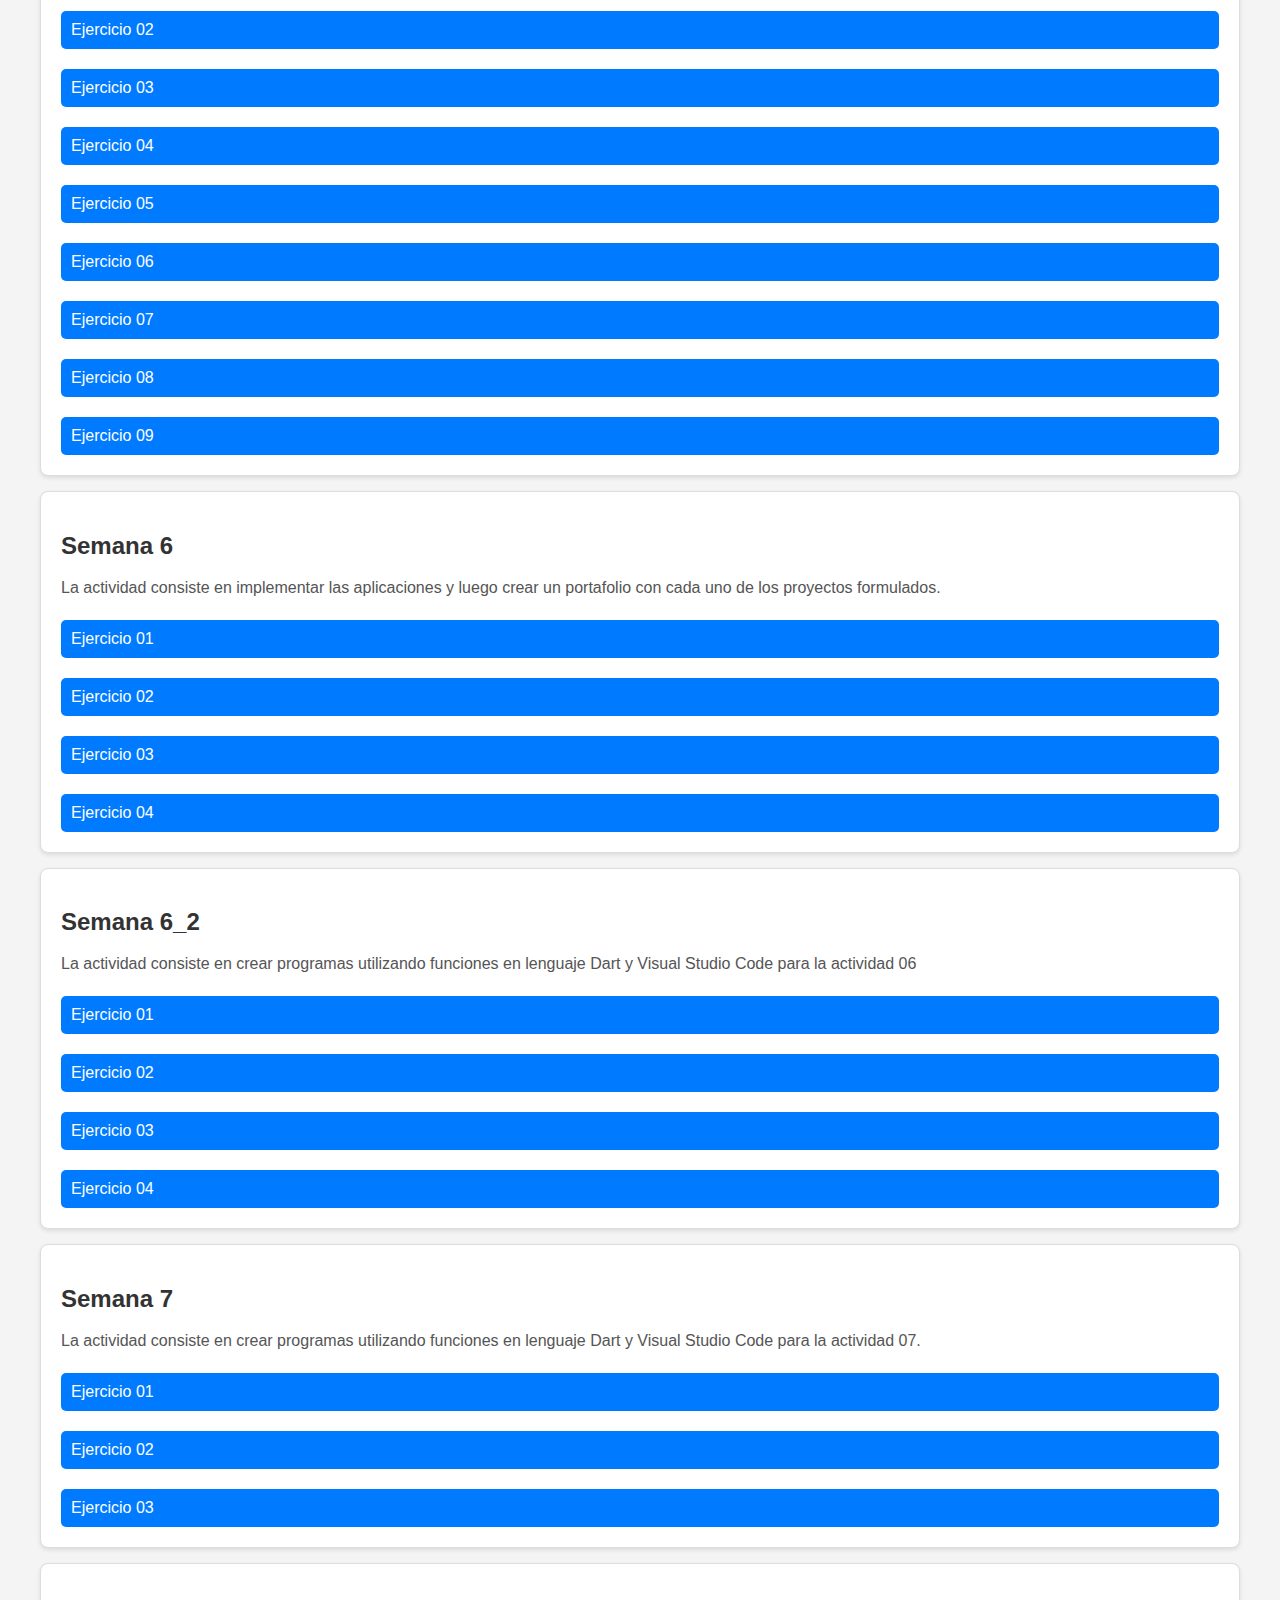
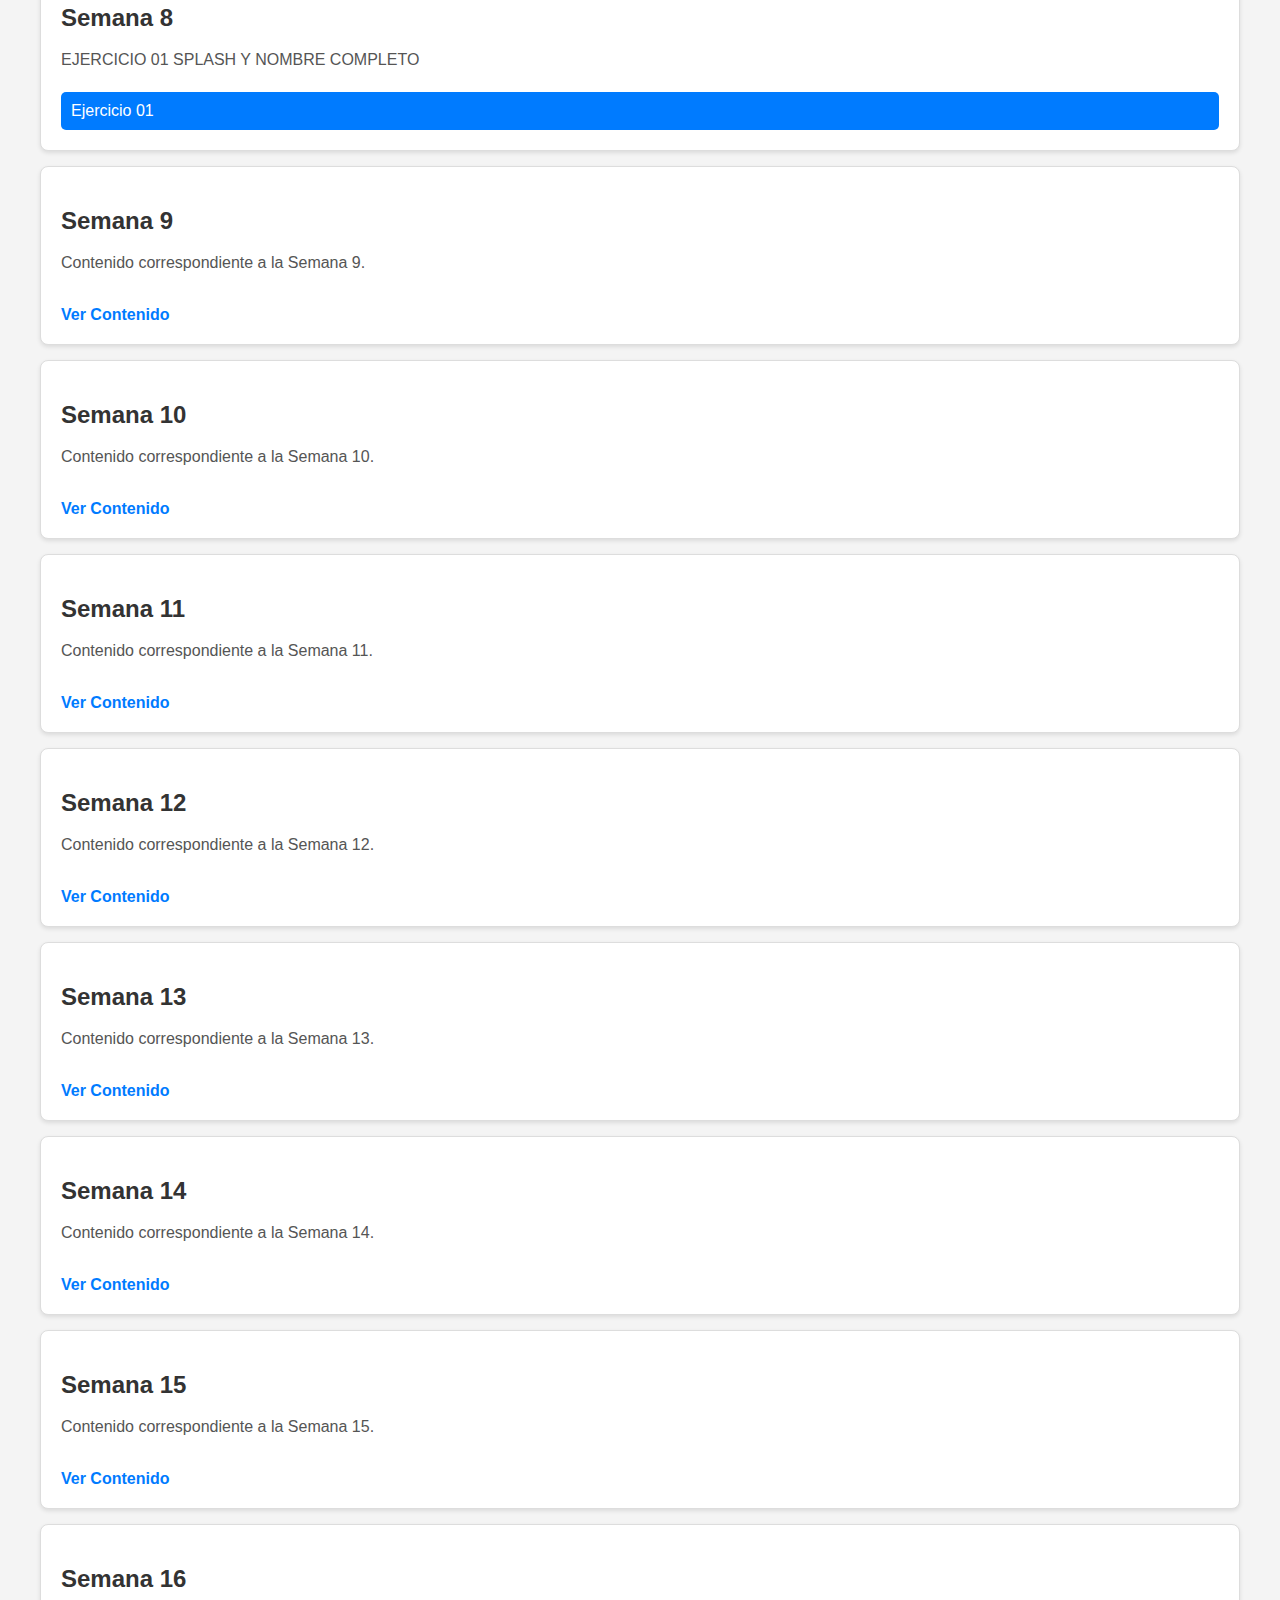
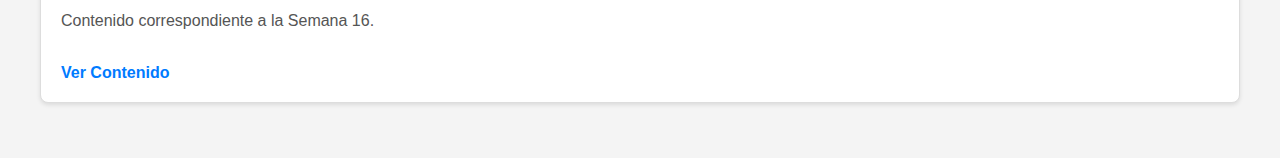
==== commit 3091e40d: "Update trabajos.html" ====
--- a/trabajos.html
+++ b/trabajos.html
@@ -599,8 +599,19 @@
 
 <section id="semana8">
             <h2>Semana 8</h2>
-            <p>Contenido correspondiente a la Semana 8.</p>
-             <a href="https://github.com/NickolEnriquez/dpwprogramacionmobil.github.io/blob/9038a8f6bdab6b435b9d45a107fcb8df06146a3e/dart/main.dart">Ver Ejercicio01</a>
+            <p>EJERCICIO 01 SPLASH Y NOMBRE COMPLETO</p>
+
+     <!-- Acordeón para el Ejercicio 01 -->
+<div class="accordion">
+    <input type="checkbox" id="exercise27" class="toggle-input">
+    <label for="exercise27" class="toggle-btn">Ejercicio 01</label>
+
+    <div class="toggle-content">
+        <h3>Enunciado:</h3>
+        <p>EJERICICIO 01</p>
+             <a href="https://github.com/NickolEnriquez/dpwprogramacionmobil.github.io/blob/4a1d94d3d399c0cb6c1669e18dc62e3bbb6227d0/dart/main.dart">Ver Ejercicio01</a>
+        </div>
+</div>
         </section>
 
         <section id="semana9">
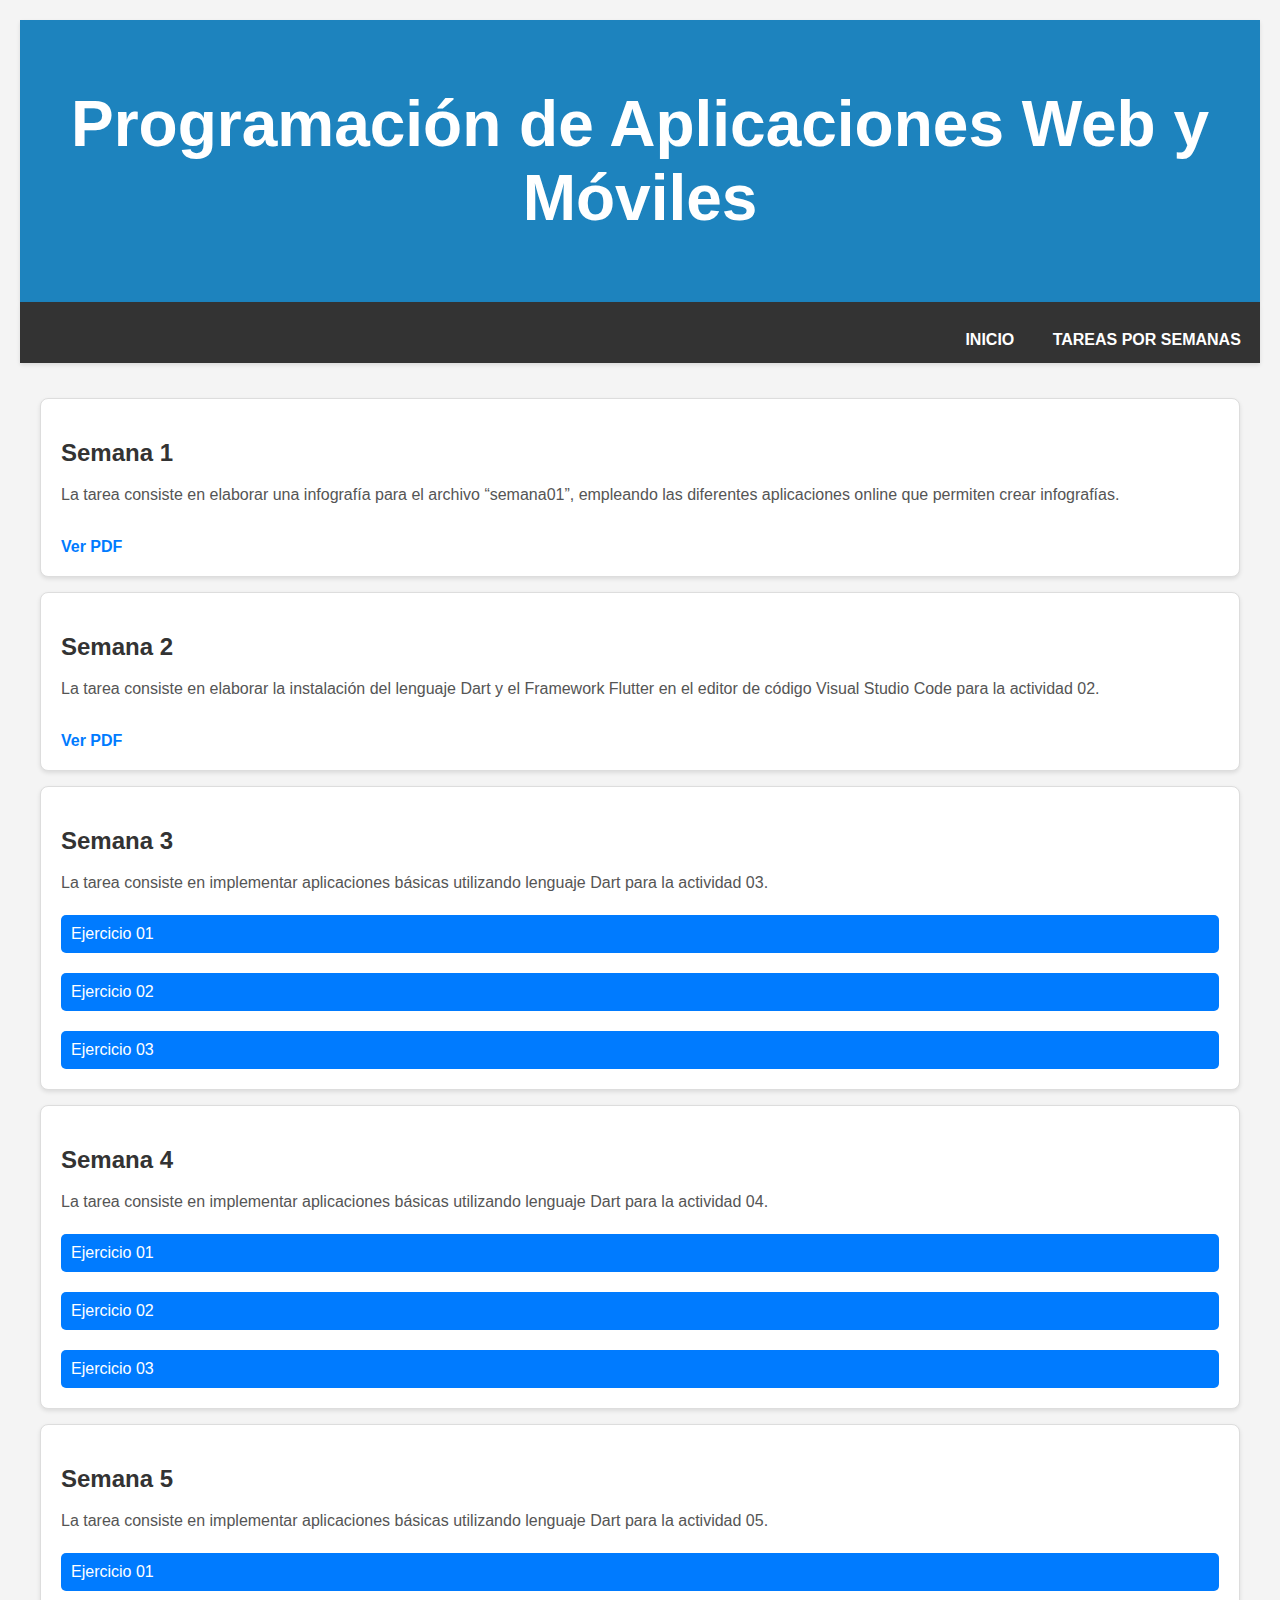
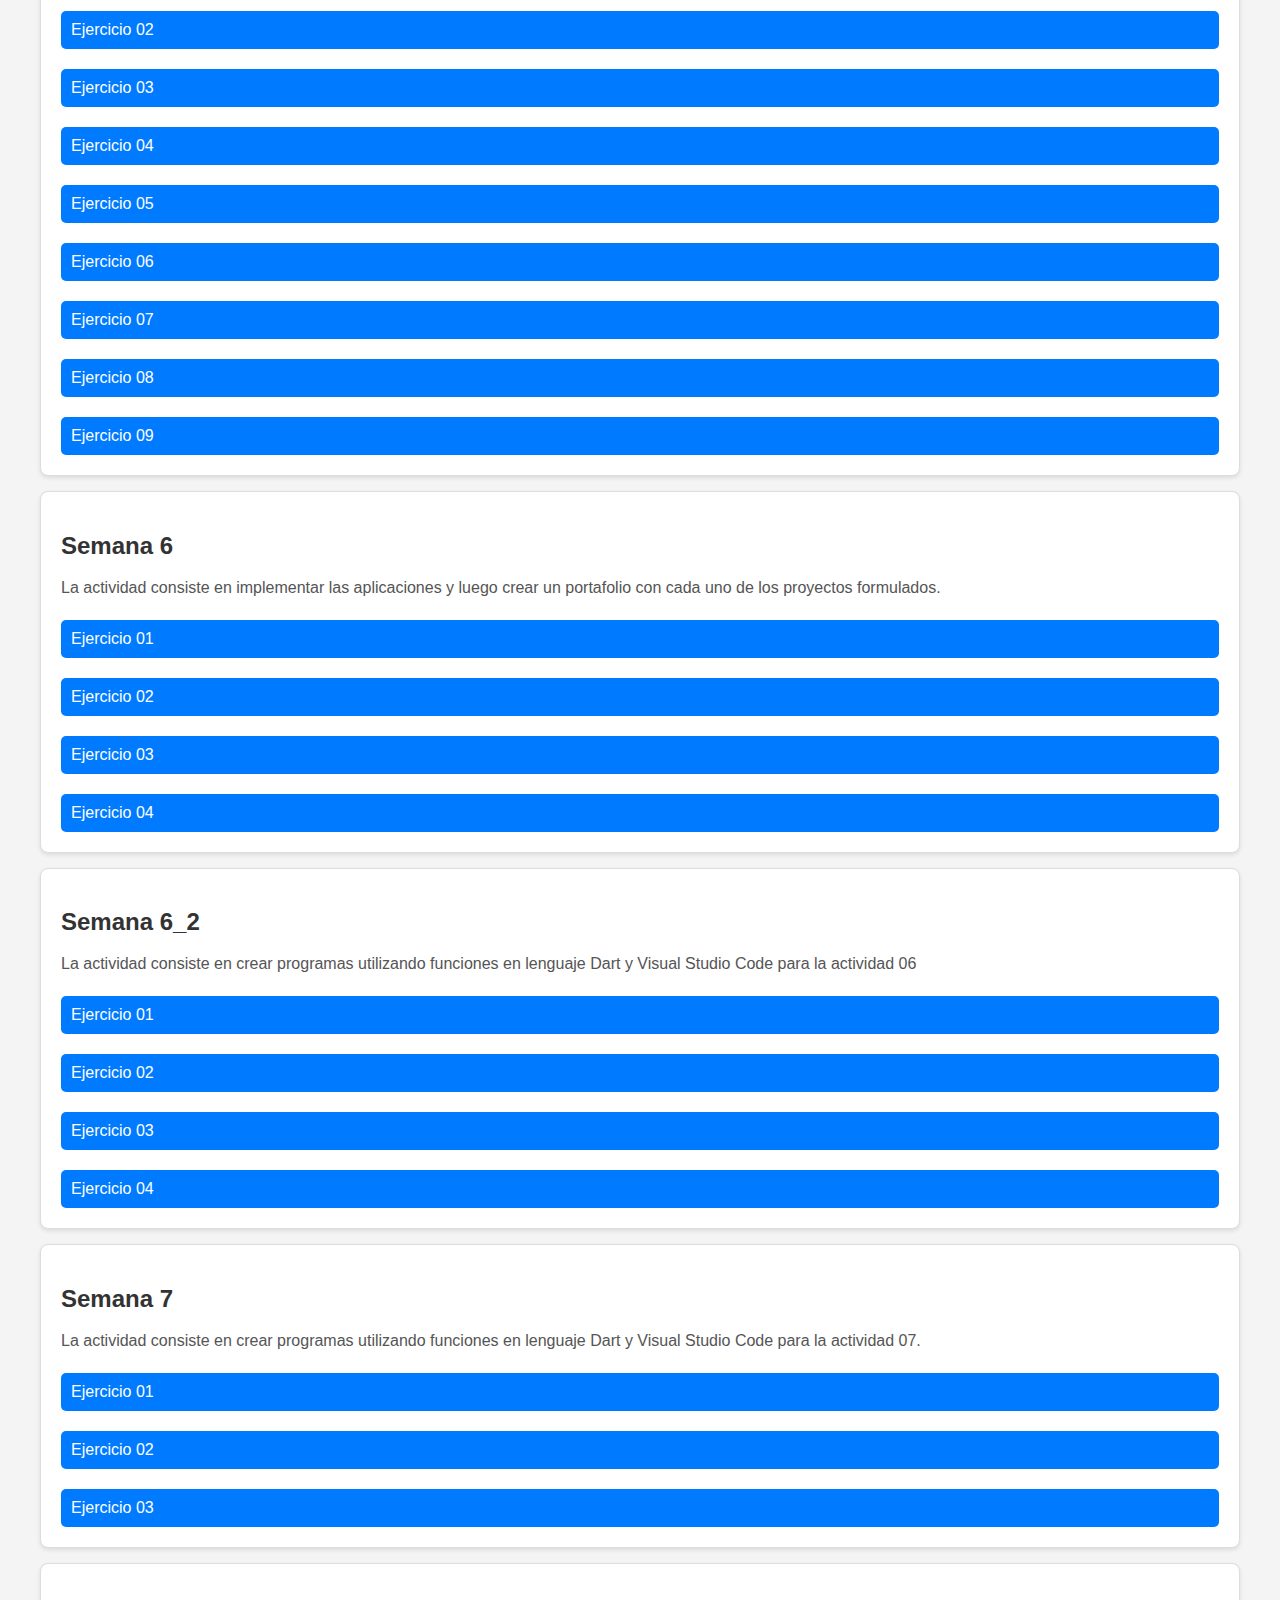
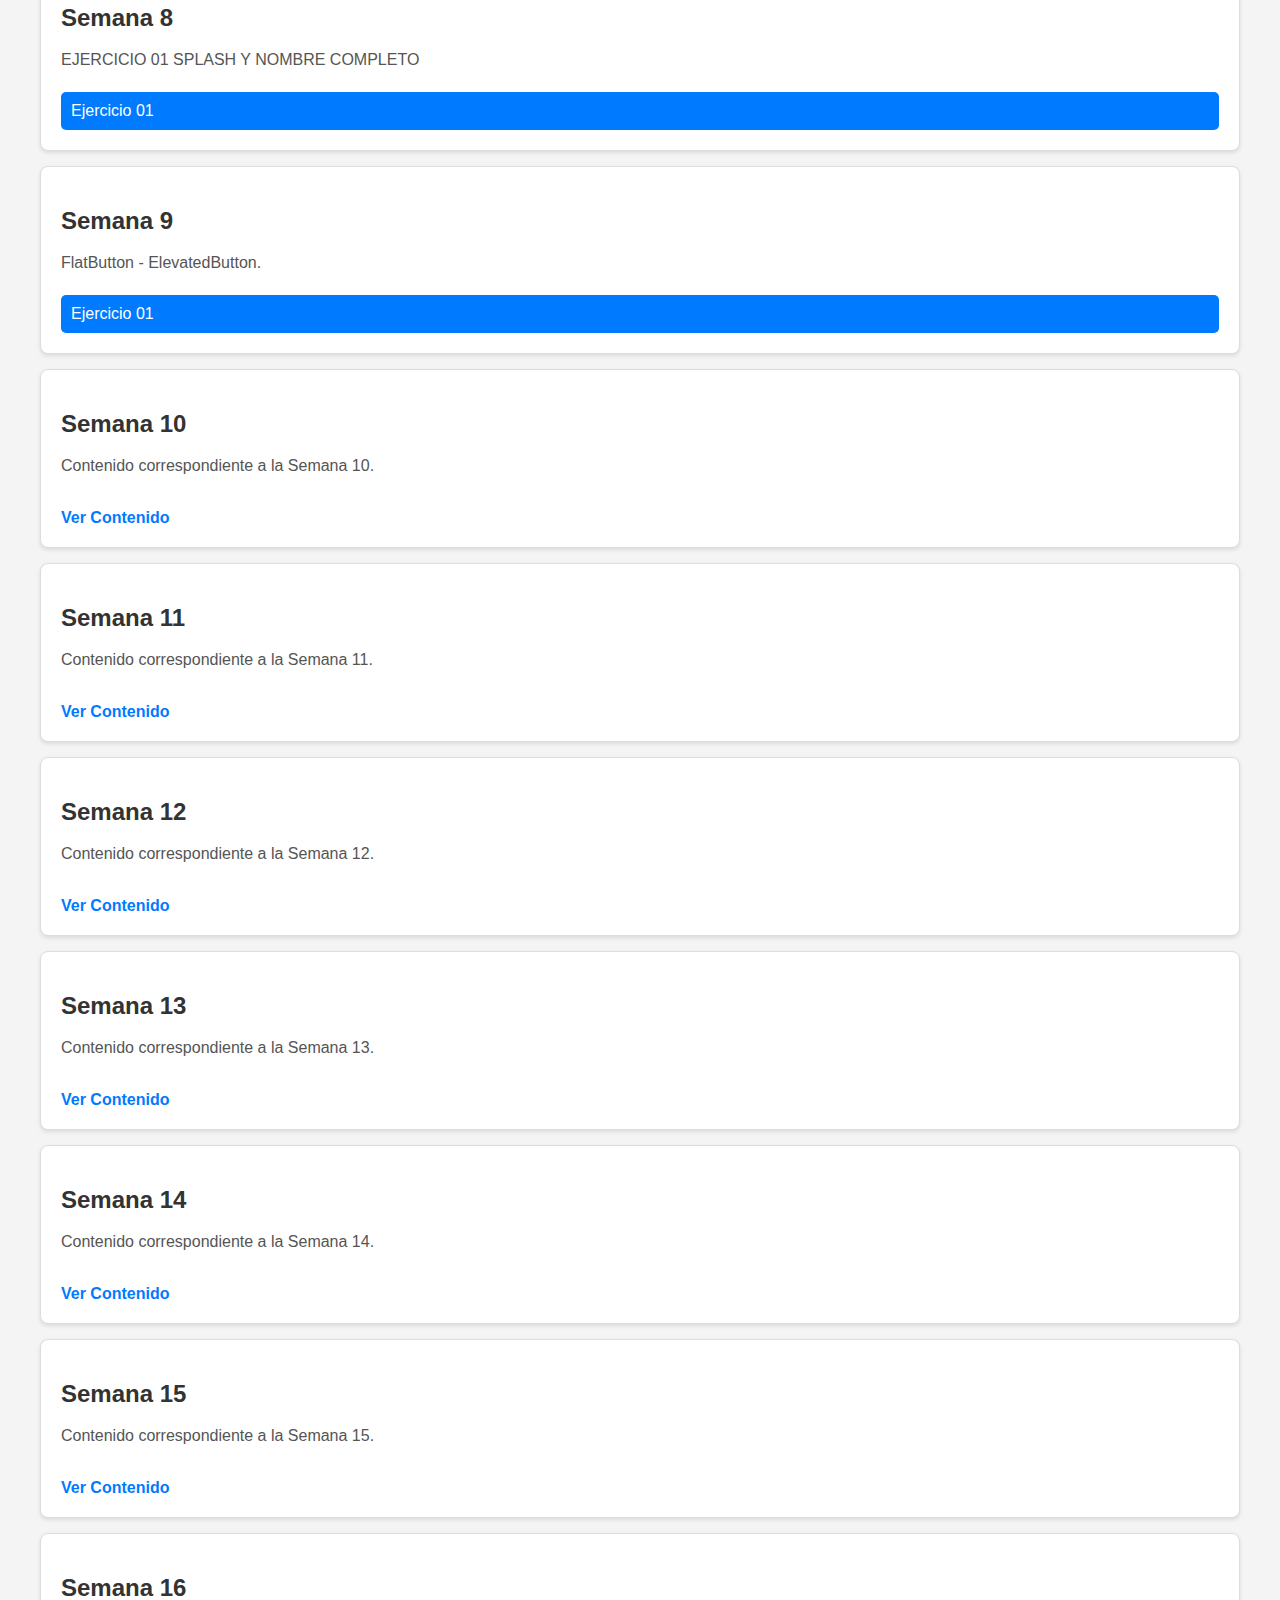
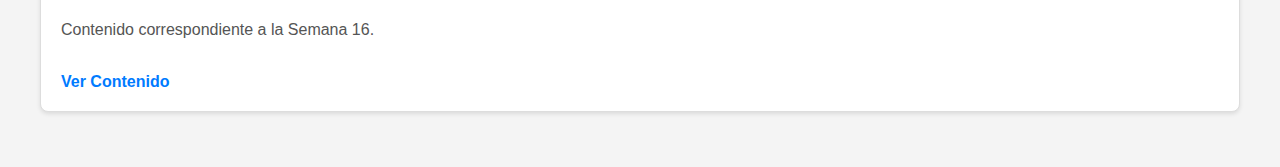
==== commit cb159990: "Update trabajos.html" ====
--- a/trabajos.html
+++ b/trabajos.html
@@ -616,8 +616,20 @@
 
         <section id="semana9">
             <h2>Semana 9</h2>
-            <p>Contenido correspondiente a la Semana 9.</p>
-            <a href="contenido_semana9.html">Ver Contenido</a>
+            <p>FlatButton - ElevatedButton.</p>
+            
+             <!-- Acordeón para el Ejercicio 01 -->
+<div class="accordion">
+    <input type="checkbox" id="exercise28" class="toggle-input">
+    <label for="exercise28" class="toggle-btn">Ejercicio 01</label>
+
+    <div class="toggle-content">
+        <h3>Enunciado:</h3>
+        <p>EJERICICIO 01</p>
+             <a href="https://www.figma.com/design/XJI3Sj9Yg1ol4k6xSS7p1a/Untitled?node-id=37-3&node-type=frame&t=eYyaTgB9sfQPWMBw-0">Ver Ejercicio01</a>
+        </div>
+</div>
+           
         </section>
 
         <section id="semana10">
